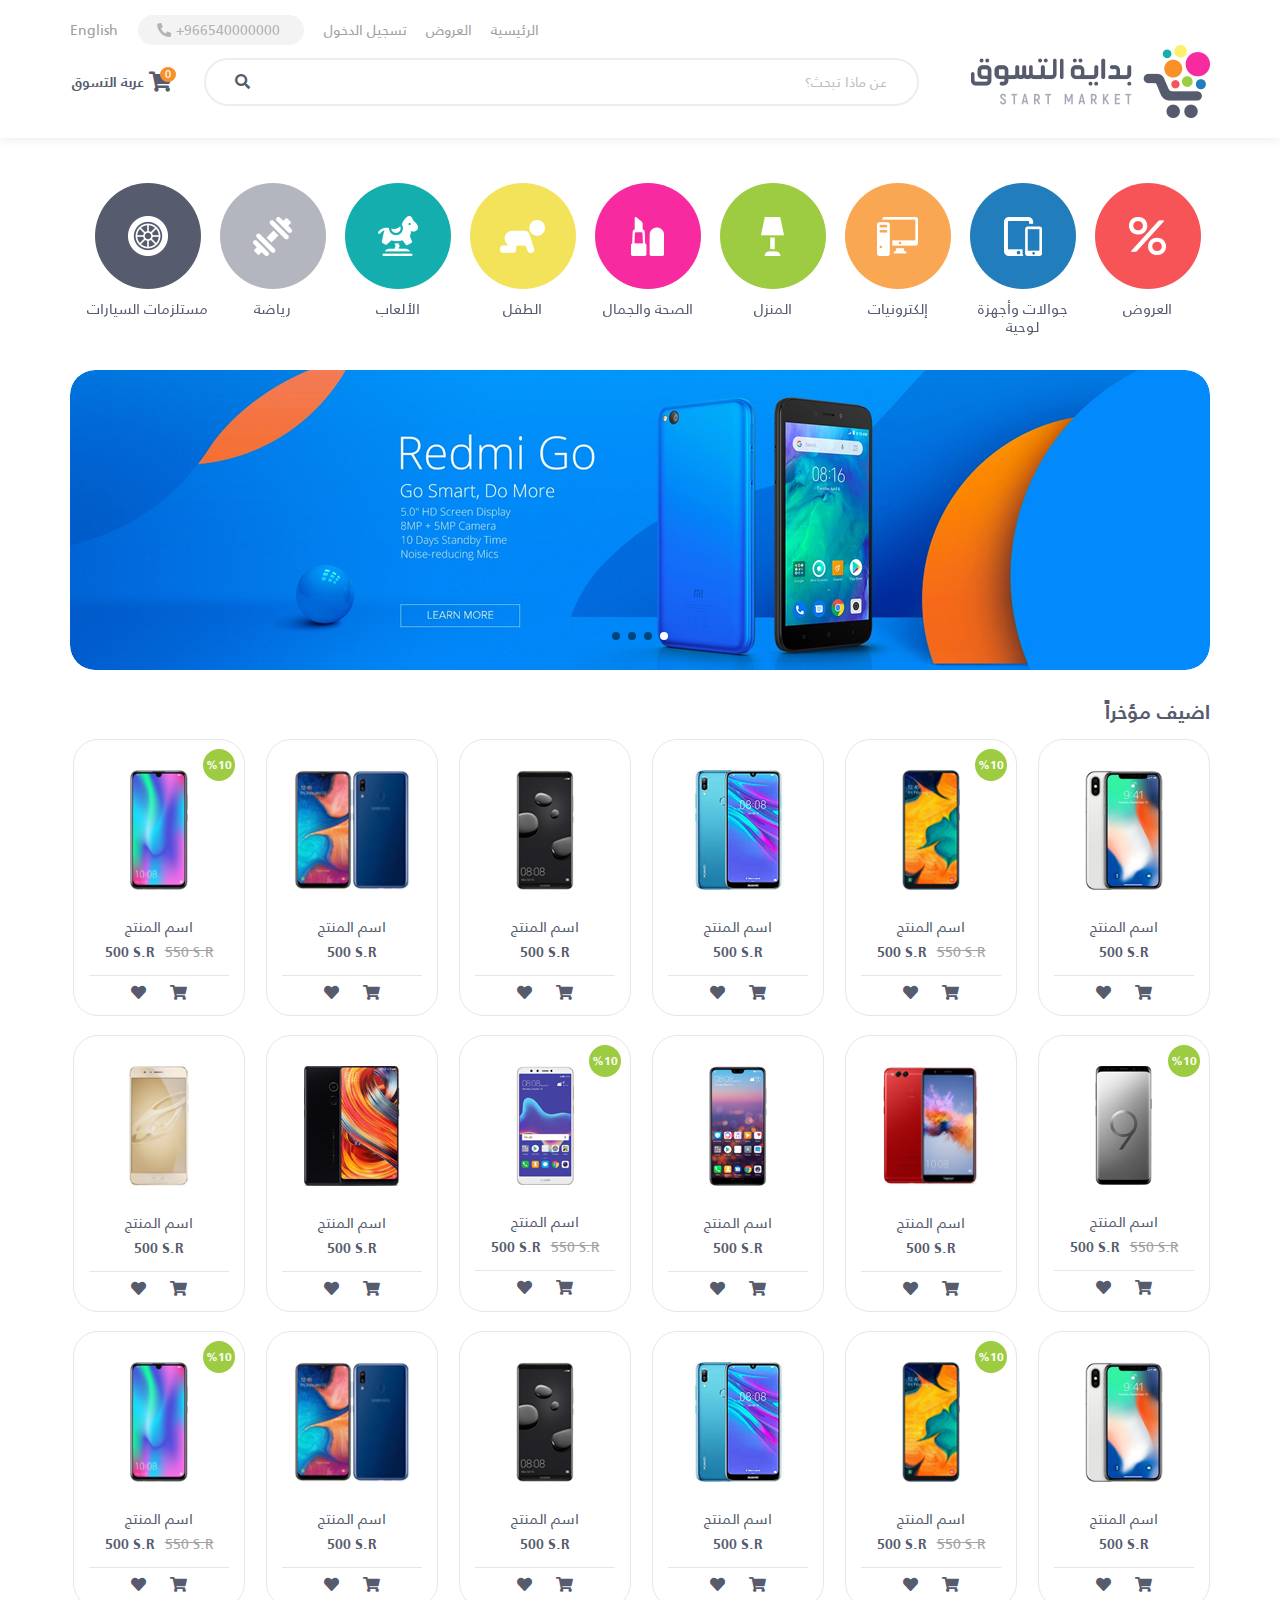
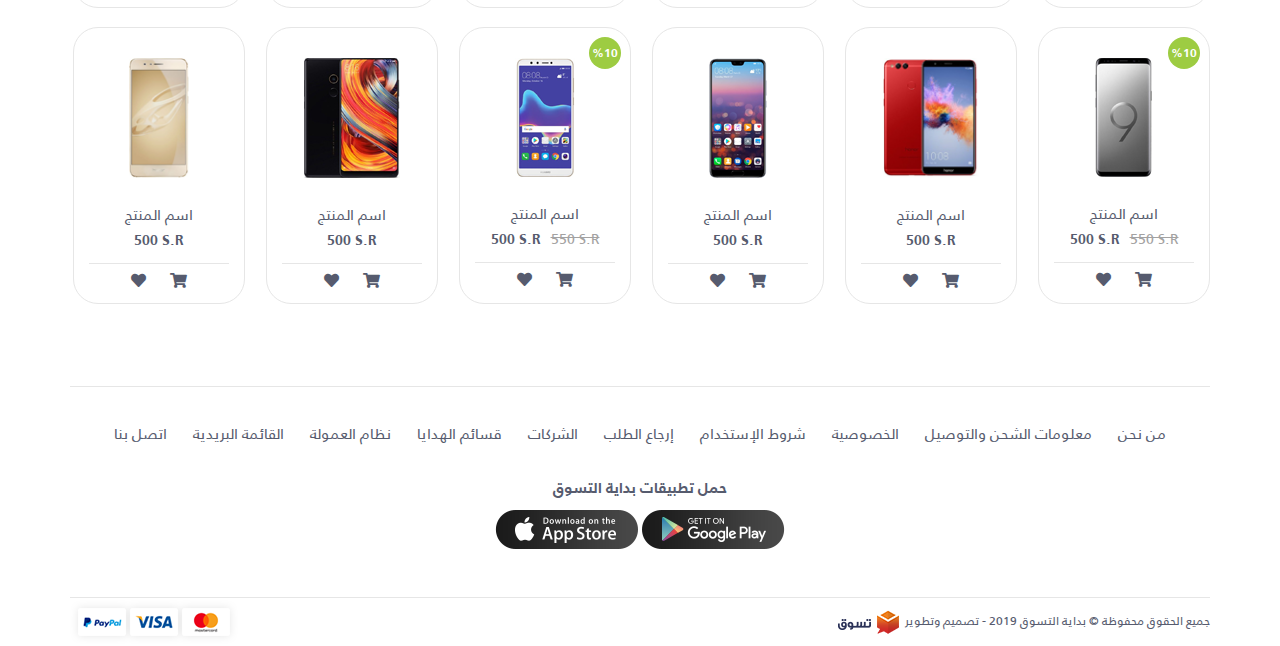
==== index.html @ 64395897 "first commit" ====
<!DOCTYPE html>
<html dir="rtl">

<head>
  <meta charset="UTF-8" />
  <meta name="viewport" content="width=device-width, initial-scale=1, shrink-to-fit=no" />
  <title>متجر بدابة التسوق</title>
  <link rel="stylesheet" href="css/bootstrap.min.css" />
  <link rel="stylesheet" href="css/bootstrap-rtl.min.css" />
  <link rel="stylesheet" href="css/hover-min.css" />
  <link rel="stylesheet" href="css/owl.carousel.min.css" />
  <link rel="stylesheet" href="css/owl.theme.default.min.css" />
  <link rel="stylesheet" href="css/swiper.min.css" />
  <link rel="stylesheet" href="fonts/fontawesome/css/all.min.css" />
  <link rel="stylesheet" href="css/main.css" />
</head>

<body>
  <!-- Start Header -->
  <div class="head">
    <div class="container">
      <div class="top-bar">
        <div class="menu">
          <a href="#" class="link">الرئيسية</a>
          <a href="#" class="link offers">العروض</a>
          <a href="#" class="link">تسجيل الدخول</a>
        </div>
        <a href="#" class="Phone">966540000000+<i class="fas fa-phone"></i></i></a>
        <a href="index-en.html" class="lang">English</a>
      </div>
      <div class="sec-bar">
        <div class="menu">
          <i class="fas fa-bars menu-btn"></i>
        </div>
        <div class="logo">
          <a href="index.html"><img src="images/logo.png" alt="logo"></a>
          <a href="#" class="cart">
            <i class="fas fa-shopping-cart"></i>
            <span class="count">0</span>
          </a>
        </div>
        <div class="search">
          <div class="search-container">
            <input type="text" class="search-input" placeholder="عن ماذا تبحث؟">
            <button class="search-btn">
              <i class="fas fa-search"></i>
            </button>
          </div>
        </div>
        <a href="#" class="cart">
          <i class="fas fa-shopping-cart"></i>
          <span class="txt">عربة التسوق</span>
          <span class="count">0</span>
        </a>
      </div>
    </div>
  </div>
  <!-- End Header -->

  <!-- Start XS-Nav -->
  <div class="xs-nav">
    <div class="main-nav main-xs-nav">
      <i class="fas fa-times closebtn"></i>
      <ul class="links list-unstyled">
        <li class="link-li"><a href="#" class="link">الرئيسية</a></li>
        <li class="link-li"><a href="#" class="link offers">العروض</a></li>
        <li class="link-li"><a href="#" class="link">تسجيل الدخول</a></li>
        <li class="link-li"><a href="index-en.html" class="link">English</a></li>
      </ul>
      <a href="#" class="Phone">966540000000+<i class="fas fa-phone"></i></i></a>
    </div>
  </div>
  </div>
  <!-- End XS-Nav -->

  <!-- Start Cat Slider -->
  <div class="catslider">
    <div class="container">
      <div id="catslider" class="swiper-container catswipers">
        <div class="swiper-wrapper">
          <div class="swiper-slide slider-item">
            <div class="catswipe">
              <a class="tab-item" href="#">
                <div class="tab-img offers">
                  <img src="images/item1.png" alt="!#">
                </div>
                <p class="tab-info">العروض</p>
              </a>
            </div>
          </div>
          <div class="swiper-slide slider-item">
            <div class="catswipe">
              <a class="tab-item" href="#">
                <div class="tab-img mobiles">
                  <img src="images/item2.png" alt="!#">
                </div>
                <p class="tab-info">جوالات وأجهزة
                  لوحية</p>
              </a>
            </div>
          </div>
          <div class="swiper-slide slider-item">
            <div class="catswipe">
              <a class="tab-item" href="#">
                <div class="tab-img electrons">
                  <img src="images/item3.png" alt="!#">
                </div>
                <p class="tab-info">إلكترونيات</p>
              </a>
            </div>
          </div>
          <div class="swiper-slide slider-item">
            <div class="catswipe">
              <a class="tab-item" href="#">
                <div class="tab-img home">
                  <img src="images/item4.png" alt="!#">
                </div>
                <p class="tab-info">المنزل</p>
              </a>
            </div>
          </div>
          <div class="swiper-slide slider-item">
            <div class="catswipe">
              <a class="tab-item" href="#">
                <div class="tab-img health">
                  <img src="images/item5.png" alt="!#">
                </div>
                <p class="tab-info">الصحة والجمال</p>
              </a>
            </div>
          </div>
          <div class="swiper-slide slider-item">
            <div class="catswipe">
              <a class="tab-item" href="#">
                <div class="tab-img baby">
                  <img src="images/item6.png" alt="!#">
                </div>
                <p class="tab-info">الطفل</p>
              </a>
            </div>
          </div>
          <div class="swiper-slide slider-item">
            <div class="catswipe">
              <a class="tab-item" href="#">
                <div class="tab-img games">
                  <img src="images/item7.png" alt="!#">
                </div>
                <p class="tab-info">الألعاب</p>
              </a>
            </div>
          </div>
          <div class="swiper-slide slider-item">
            <div class="catswipe">
              <a class="tab-item" href="#">
                <div class="tab-img sport">
                  <img src="images/item8.png" alt="!#">
                </div>
                <p class="tab-info">رياضة</p>
              </a>
            </div>
          </div>
          <div class="swiper-slide slider-item">
            <div class="catswipe">
              <a class="tab-item" href="#">
                <div class="tab-img cars">
                  <img src="images/item9.png" alt="!#">
                </div>
                <p class="tab-info">مستلزمات
                  السيارات</p>
              </a>
            </div>
          </div>
        </div>
      </div>
      <div class="catswipercon tab-content">
      </div>
    </div>
  </div>
  <!-- End Cat Slider -->


  <!-- Start Slider -->
  <div class="slider text-center">
    <div class="container">
      <div id="main-slider" class="owl-carousel owl-theme main-slider">
        <div class="item"><a href="#"><img src="images/slider.png" class="img-responsive"></a></div>
        <div class="item"><a href="#"><img src="images/slider.png" class="img-responsive"></a></div>
        <div class="item"><a href="#"><img src="images/slider.png" class="img-responsive"></a></div>
        <div class="item"><a href="#"><img src="images/slider.png" class="img-responsive"></a></div>
      </div>
    </div>
  </div>
  <!-- End Slider -->

  <!-- Start Products -->
  <div class="new">
    <div class="container">
      <h1 class="heading">اضيف مؤخراً</h1>
      <div class="products">
        <div class="product">
          <a href="#" class="info">
            <img src="images/pro1.png" alt="Product" class="img-responsive product-img">
            <p class="product-name">اسم المنتج</p>
            <span class="product-price">500 S.R</span>
          </a>
          <div class="icons">
            <a href="#" class="cart">
              <i class="fas fa-shopping-cart"></i>
              <div class="icon-info">
                <p>اضف إلي العربة</p>
              </div>
            </a>
            <a href="#" class="fav"><i class="fas fa-heart"></i>
              <div class="icon-info">
                <p>اضف إلي المفضلة</p>
              </div>
            </a>
          </div>
        </div>
        <div class="product">
          <a href="#" class="info">
            <img src="images/pro2.png" alt="Product" class="img-responsive product-img">
            <p class="product-name">اسم المنتج</p>
            <span class="product-price">500 S.R<span class="old-price">550 S.R</span></span>
          </a>
          <div class="icons">
            <a href="#" class="cart">
              <i class="fas fa-shopping-cart"></i>
              <div class="icon-info">
                <p>اضف إلي العربة</p>
              </div>
            </a>
            <a href="#" class="fav"><i class="fas fa-heart"></i>
              <div class="icon-info">
                <p>اضف إلي المفضلة</p>
              </div>
            </a>
          </div>
          <span class="sale">%10</span>
        </div>
        <div class="product">
          <a href="#" class="info">
            <img src="images/pro3.png" alt="Product" class="img-responsive product-img">
            <p class="product-name">اسم المنتج</p>
            <span class="product-price">500 S.R</span>
          </a>
          <div class="icons">
            <a href="#" class="cart">
              <i class="fas fa-shopping-cart"></i>
              <div class="icon-info">
                <p>اضف إلي العربة</p>
              </div>
            </a>
            <a href="#" class="fav"><i class="fas fa-heart"></i>
              <div class="icon-info">
                <p>اضف إلي المفضلة</p>
              </div>
            </a>
          </div>
        </div>
        <div class="product">
          <a href="#" class="info">
            <img src="images/pro4.png" alt="Product" class="img-responsive product-img">
            <p class="product-name">اسم المنتج</p>
            <span class="product-price">500 S.R</span>
          </a>
          <div class="icons">
            <a href="#" class="cart">
              <i class="fas fa-shopping-cart"></i>
              <div class="icon-info">
                <p>اضف إلي العربة</p>
              </div>
            </a>
            <a href="#" class="fav"><i class="fas fa-heart"></i>
              <div class="icon-info">
                <p>اضف إلي المفضلة</p>
              </div>
            </a>
          </div>
        </div>
        <div class="product">
          <a href="#" class="info">
            <img src="images/pro5.png" alt="Product" class="img-responsive product-img">
            <p class="product-name">اسم المنتج</p>
            <span class="product-price">500 S.R</span>
          </a>
          <div class="icons">
            <a href="#" class="cart">
              <i class="fas fa-shopping-cart"></i>
              <div class="icon-info">
                <p>اضف إلي العربة</p>
              </div>
            </a>
            <a href="#" class="fav"><i class="fas fa-heart"></i>
              <div class="icon-info">
                <p>اضف إلي المفضلة</p>
              </div>
            </a>
          </div>
        </div>
        <div class="product">
          <a href="#" class="info">
            <img src="images/pro6.png" alt="Product" class="img-responsive product-img">
            <p class="product-name">اسم المنتج</p>
            <span class="product-price">500 S.R<span class="old-price">550 S.R</span></span>
          </a>
          <div class="icons">
            <a href="#" class="cart">
              <i class="fas fa-shopping-cart"></i>
              <div class="icon-info">
                <p>اضف إلي العربة</p>
              </div>
            </a>
            <a href="#" class="fav"><i class="fas fa-heart"></i>
              <div class="icon-info">
                <p>اضف إلي المفضلة</p>
              </div>
            </a>
          </div>
          <span class="sale">%10</span>
        </div>
        <div class="product">
          <a href="#" class="info">
            <img src="images/pro7.png" alt="Product" class="img-responsive product-img">
            <p class="product-name">اسم المنتج</p>
            <span class="product-price">500 S.R<span class="old-price">550 S.R</span></span>
          </a>
          <div class="icons">
            <a href="#" class="cart">
              <i class="fas fa-shopping-cart"></i>
              <div class="icon-info">
                <p>اضف إلي العربة</p>
              </div>
            </a>
            <a href="#" class="fav"><i class="fas fa-heart"></i>
              <div class="icon-info">
                <p>اضف إلي المفضلة</p>
              </div>
            </a>
          </div>
          <span class="sale">%10</span>
        </div>
        <div class="product">
          <a href="#" class="info">
            <img src="images/pro8.png" alt="Product" class="img-responsive product-img">
            <p class="product-name">اسم المنتج</p>
            <span class="product-price">500 S.R</span>
          </a>
          <div class="icons">
            <a href="#" class="cart">
              <i class="fas fa-shopping-cart"></i>
              <div class="icon-info">
                <p>اضف إلي العربة</p>
              </div>
            </a>
            <a href="#" class="fav"><i class="fas fa-heart"></i>
              <div class="icon-info">
                <p>اضف إلي المفضلة</p>
              </div>
            </a>
          </div>
        </div>
        <div class="product">
          <a href="#" class="info">
            <img src="images/pro9.png" alt="Product" class="img-responsive product-img">
            <p class="product-name">اسم المنتج</p>
            <span class="product-price">500 S.R</span>
          </a>
          <div class="icons">
            <a href="#" class="cart">
              <i class="fas fa-shopping-cart"></i>
              <div class="icon-info">
                <p>اضف إلي العربة</p>
              </div>
            </a>
            <a href="#" class="fav"><i class="fas fa-heart"></i>
              <div class="icon-info">
                <p>اضف إلي المفضلة</p>
              </div>
            </a>
          </div>
        </div>
        <div class="product">
          <a href="#" class="info">
            <img src="images/pro10.png" alt="Product" class="img-responsive product-img">
            <p class="product-name">اسم المنتج</p>
            <span class="product-price">500 S.R<span class="old-price">550 S.R</span></span>
          </a>
          <div class="icons">
            <a href="#" class="cart">
              <i class="fas fa-shopping-cart"></i>
              <div class="icon-info">
                <p>اضف إلي العربة</p>
              </div>
            </a>
            <a href="#" class="fav"><i class="fas fa-heart"></i>
              <div class="icon-info">
                <p>اضف إلي المفضلة</p>
              </div>
            </a>
          </div>
          <span class="sale">%10</span>
        </div>
        <div class="product">
          <a href="#" class="info">
            <img src="images/pro11.png" alt="Product" class="img-responsive product-img">
            <p class="product-name">اسم المنتج</p>
            <span class="product-price">500 S.R</span>
          </a>
          <div class="icons">
            <a href="#" class="cart">
              <i class="fas fa-shopping-cart"></i>
              <div class="icon-info">
                <p>اضف إلي العربة</p>
              </div>
            </a>
            <a href="#" class="fav"><i class="fas fa-heart"></i>
              <div class="icon-info">
                <p>اضف إلي المفضلة</p>
              </div>
            </a>
          </div>
        </div>
        <div class="product">
          <a href="#" class="info">
            <img src="images/pro12.png" alt="Product" class="img-responsive product-img">
            <p class="product-name">اسم المنتج</p>
            <span class="product-price">500 S.R</span>
          </a>
          <div class="icons">
            <a href="#" class="cart">
              <i class="fas fa-shopping-cart"></i>
              <div class="icon-info">
                <p>اضف إلي العربة</p>
              </div>
            </a>
            <a href="#" class="fav"><i class="fas fa-heart"></i>
              <div class="icon-info">
                <p>اضف إلي المفضلة</p>
              </div>
            </a>
          </div>
        </div>
        <div class="product">
          <a href="#" class="info">
            <img src="images/pro1.png" alt="Product" class="img-responsive product-img">
            <p class="product-name">اسم المنتج</p>
            <span class="product-price">500 S.R</span>
          </a>
          <div class="icons">
            <a href="#" class="cart">
              <i class="fas fa-shopping-cart"></i>
              <div class="icon-info">
                <p>اضف إلي العربة</p>
              </div>
            </a>
            <a href="#" class="fav"><i class="fas fa-heart"></i>
              <div class="icon-info">
                <p>اضف إلي المفضلة</p>
              </div>
            </a>
          </div>
        </div>
        <div class="product">
          <a href="#" class="info">
            <img src="images/pro2.png" alt="Product" class="img-responsive product-img">
            <p class="product-name">اسم المنتج</p>
            <span class="product-price">500 S.R<span class="old-price">550 S.R</span></span>
          </a>
          <div class="icons">
            <a href="#" class="cart">
              <i class="fas fa-shopping-cart"></i>
              <div class="icon-info">
                <p>اضف إلي العربة</p>
              </div>
            </a>
            <a href="#" class="fav"><i class="fas fa-heart"></i>
              <div class="icon-info">
                <p>اضف إلي المفضلة</p>
              </div>
            </a>
          </div>
          <span class="sale">%10</span>
        </div>
        <div class="product">
          <a href="#" class="info">
            <img src="images/pro3.png" alt="Product" class="img-responsive product-img">
            <p class="product-name">اسم المنتج</p>
            <span class="product-price">500 S.R</span>
          </a>
          <div class="icons">
            <a href="#" class="cart">
              <i class="fas fa-shopping-cart"></i>
              <div class="icon-info">
                <p>اضف إلي العربة</p>
              </div>
            </a>
            <a href="#" class="fav"><i class="fas fa-heart"></i>
              <div class="icon-info">
                <p>اضف إلي المفضلة</p>
              </div>
            </a>
          </div>
        </div>
        <div class="product">
          <a href="#" class="info">
            <img src="images/pro4.png" alt="Product" class="img-responsive product-img">
            <p class="product-name">اسم المنتج</p>
            <span class="product-price">500 S.R</span>
          </a>
          <div class="icons">
            <a href="#" class="cart">
              <i class="fas fa-shopping-cart"></i>
              <div class="icon-info">
                <p>اضف إلي العربة</p>
              </div>
            </a>
            <a href="#" class="fav"><i class="fas fa-heart"></i>
              <div class="icon-info">
                <p>اضف إلي المفضلة</p>
              </div>
            </a>
          </div>
        </div>
        <div class="product">
          <a href="#" class="info">
            <img src="images/pro5.png" alt="Product" class="img-responsive product-img">
            <p class="product-name">اسم المنتج</p>
            <span class="product-price">500 S.R</span>
          </a>
          <div class="icons">
            <a href="#" class="cart">
              <i class="fas fa-shopping-cart"></i>
              <div class="icon-info">
                <p>اضف إلي العربة</p>
              </div>
            </a>
            <a href="#" class="fav"><i class="fas fa-heart"></i>
              <div class="icon-info">
                <p>اضف إلي المفضلة</p>
              </div>
            </a>
          </div>
        </div>
        <div class="product">
          <a href="#" class="info">
            <img src="images/pro6.png" alt="Product" class="img-responsive product-img">
            <p class="product-name">اسم المنتج</p>
            <span class="product-price">500 S.R<span class="old-price">550 S.R</span></span>
          </a>
          <div class="icons">
            <a href="#" class="cart">
              <i class="fas fa-shopping-cart"></i>
              <div class="icon-info">
                <p>اضف إلي العربة</p>
              </div>
            </a>
            <a href="#" class="fav"><i class="fas fa-heart"></i>
              <div class="icon-info">
                <p>اضف إلي المفضلة</p>
              </div>
            </a>
          </div>
          <span class="sale">%10</span>
        </div>
        <div class="product">
          <a href="#" class="info">
            <img src="images/pro7.png" alt="Product" class="img-responsive product-img">
            <p class="product-name">اسم المنتج</p>
            <span class="product-price">500 S.R<span class="old-price">550 S.R</span></span>
          </a>
          <div class="icons">
            <a href="#" class="cart">
              <i class="fas fa-shopping-cart"></i>
              <div class="icon-info">
                <p>اضف إلي العربة</p>
              </div>
            </a>
            <a href="#" class="fav"><i class="fas fa-heart"></i>
              <div class="icon-info">
                <p>اضف إلي المفضلة</p>
              </div>
            </a>
          </div>
          <span class="sale">%10</span>
        </div>
        <div class="product">
          <a href="#" class="info">
            <img src="images/pro8.png" alt="Product" class="img-responsive product-img">
            <p class="product-name">اسم المنتج</p>
            <span class="product-price">500 S.R</span>
          </a>
          <div class="icons">
            <a href="#" class="cart">
              <i class="fas fa-shopping-cart"></i>
              <div class="icon-info">
                <p>اضف إلي العربة</p>
              </div>
            </a>
            <a href="#" class="fav"><i class="fas fa-heart"></i>
              <div class="icon-info">
                <p>اضف إلي المفضلة</p>
              </div>
            </a>
          </div>
        </div>
        <div class="product">
          <a href="#" class="info">
            <img src="images/pro9.png" alt="Product" class="img-responsive product-img">
            <p class="product-name">اسم المنتج</p>
            <span class="product-price">500 S.R</span>
          </a>
          <div class="icons">
            <a href="#" class="cart">
              <i class="fas fa-shopping-cart"></i>
              <div class="icon-info">
                <p>اضف إلي العربة</p>
              </div>
            </a>
            <a href="#" class="fav"><i class="fas fa-heart"></i>
              <div class="icon-info">
                <p>اضف إلي المفضلة</p>
              </div>
            </a>
          </div>
        </div>
        <div class="product">
          <a href="#" class="info">
            <img src="images/pro10.png" alt="Product" class="img-responsive product-img">
            <p class="product-name">اسم المنتج</p>
            <span class="product-price">500 S.R<span class="old-price">550 S.R</span></span>
          </a>
          <div class="icons">
            <a href="#" class="cart">
              <i class="fas fa-shopping-cart"></i>
              <div class="icon-info">
                <p>اضف إلي العربة</p>
              </div>
            </a>
            <a href="#" class="fav"><i class="fas fa-heart"></i>
              <div class="icon-info">
                <p>اضف إلي المفضلة</p>
              </div>
            </a>
          </div>
          <span class="sale">%10</span>
        </div>
        <div class="product">
          <a href="#" class="info">
            <img src="images/pro11.png" alt="Product" class="img-responsive product-img">
            <p class="product-name">اسم المنتج</p>
            <span class="product-price">500 S.R</span>
          </a>
          <div class="icons">
            <a href="#" class="cart">
              <i class="fas fa-shopping-cart"></i>
              <div class="icon-info">
                <p>اضف إلي العربة</p>
              </div>
            </a>
            <a href="#" class="fav"><i class="fas fa-heart"></i>
              <div class="icon-info">
                <p>اضف إلي المفضلة</p>
              </div>
            </a>
          </div>
        </div>
        <div class="product">
          <a href="#" class="info">
            <img src="images/pro12.png" alt="Product" class="img-responsive product-img">
            <p class="product-name">اسم المنتج</p>
            <span class="product-price">500 S.R</span>
          </a>
          <div class="icons">
            <a href="#" class="cart">
              <i class="fas fa-shopping-cart"></i>
              <div class="icon-info">
                <p>اضف إلي العربة</p>
              </div>
            </a>
            <a href="#" class="fav"><i class="fas fa-heart"></i>
              <div class="icon-info">
                <p>اضف إلي المفضلة</p>
              </div>
            </a>
          </div>
        </div>
      </div>
    </div>
  </div>
  <!-- End Products -->

  <!-- Start Footer -->
  <div class="page-footer">
    <div class="container">
      <div class="foot">
        <div class="links">
          <h1 class="linksheading">روابط هامه</h1>
          <div class="foot-nav">
            <ul class="footer-nav list-unstyled">
              <li class="link-li"><a href="#" class="link">من نحن</a></li>
              <li class="link-li"><a href="#" class="link">معلومات الشحن والتوصيل</a></li>
              <li class="link-li"><a href="#" class="link">الخصوصية</a></li>
              <li class="link-li"><a href="#" class="link">شروط الإستخدام</a></li>
              <li class="link-li"><a href="#" class="link">إرجاع الطلب</a></li>
              <li class="link-li"><a href="#" class="link">الشركات</a></li>
              <li class="link-li"><a href="#" class="link">قسائم الهدايا</a></li>
              <li class="link-li"><a href="#" class="link">نظام العمولة</a></li>
              <li class="link-li"><a href="#" class="link">القائمة البريدية</a></li>
              <li class="link-li"><a href="#" class="link">اتصل بنا</a></li>
            </ul>
          </div>
        </div>
        <div class="apps">
          <h1 class="heading">حمل تطبيقات بداية التسوق</h1>
          <div class="download">
            <a href="#"><img src="images/android.png"></a>
            <a href="#"><img src="images/apple.png"></a>
          </div>
        </div>
      </div>
      <div class="copy">
        <div class="copyrights"><span>جميع الحقوق محفوظة © بداية التسوق 2019 - تصميم وتطوير<a href="#"><img
                src="images/tasawk.png"></a></span></div>
        <a href="#" class="payments"><img src="images/payments.png"></a>
      </div>
    </div>
  </div>
  <!-- End Footer -->

  <script src="js/jquery-3.3.1.min.js"></script>
  <script src="js/bootstrap.min.js"></script>
  <script src="js/owl.carousel.min.js"></script>
  <script src="js/swiper.min.js"></script>
  <script src="js/main.js"></script>
</body>

</html>
---- fonts/fontawesome/css/all.min.css ----
.fa,.fab,.fal,.far,.fas{-moz-osx-font-smoothing:grayscale;-webkit-font-smoothing:antialiased;display:inline-block;font-style:normal;font-variant:normal;text-rendering:auto;line-height:1}.fa-lg{font-size:1.33333em;line-height:.75em;vertical-align:-.0667em}.fa-xs{font-size:.75em}.fa-sm{font-size:.875em}.fa-1x{font-size:1em}.fa-2x{font-size:2em}.fa-3x{font-size:3em}.fa-4x{font-size:4em}.fa-5x{font-size:5em}.fa-6x{font-size:6em}.fa-7x{font-size:7em}.fa-8x{font-size:8em}.fa-9x{font-size:9em}.fa-10x{font-size:10em}.fa-fw{text-align:center;width:1.25em}.fa-ul{list-style-type:none;margin-left:2.5em;padding-left:0}.fa-ul>li{position:relative}.fa-li{left:-2em;position:absolute;text-align:center;width:2em;line-height:inherit}.fa-border{border:.08em solid #eee;border-radius:.1em;padding:.2em .25em .15em}.fa-pull-left{float:left}.fa-pull-right{float:right}.fa.fa-pull-left,.fab.fa-pull-left,.fal.fa-pull-left,.far.fa-pull-left,.fas.fa-pull-left{margin-right:.3em}.fa.fa-pull-right,.fab.fa-pull-right,.fal.fa-pull-right,.far.fa-pull-right,.fas.fa-pull-right{margin-left:.3em}.fa-spin{animation:fa-spin 2s infinite linear}.fa-pulse{animation:fa-spin 1s infinite steps(8)}@keyframes fa-spin{0%{transform:rotate(0deg)}to{transform:rotate(1turn)}}.fa-rotate-90{-ms-filter:"progid:DXImageTransform.Microsoft.BasicImage(rotation=1)";transform:rotate(90deg)}.fa-rotate-180{-ms-filter:"progid:DXImageTransform.Microsoft.BasicImage(rotation=2)";transform:rotate(180deg)}.fa-rotate-270{-ms-filter:"progid:DXImageTransform.Microsoft.BasicImage(rotation=3)";transform:rotate(270deg)}.fa-flip-horizontal{-ms-filter:"progid:DXImageTransform.Microsoft.BasicImage(rotation=0, mirror=1)";transform:scaleX(-1)}.fa-flip-vertical{transform:scaleY(-1)}.fa-flip-both,.fa-flip-horizontal.fa-flip-vertical,.fa-flip-vertical{-ms-filter:"progid:DXImageTransform.Microsoft.BasicImage(rotation=2, mirror=1)"}.fa-flip-both,.fa-flip-horizontal.fa-flip-vertical{transform:scale(-1)}:root .fa-flip-both,:root .fa-flip-horizontal,:root .fa-flip-vertical,:root .fa-rotate-90,:root .fa-rotate-180,:root .fa-rotate-270{filter:none}.fa-stack{display:inline-block;height:2em;line-height:2em;position:relative;vertical-align:middle;width:2.5em}.fa-stack-1x,.fa-stack-2x{left:0;position:absolute;text-align:center;width:100%}.fa-stack-1x{line-height:inherit}.fa-stack-2x{font-size:2em}.fa-inverse{color:#fff}.fa-500px:before{content:"\f26e"}.fa-accessible-icon:before{content:"\f368"}.fa-accusoft:before{content:"\f369"}.fa-acquisitions-incorporated:before{content:"\f6af"}.fa-ad:before{content:"\f641"}.fa-address-book:before{content:"\f2b9"}.fa-address-card:before{content:"\f2bb"}.fa-adjust:before{content:"\f042"}.fa-adn:before{content:"\f170"}.fa-adobe:before{content:"\f778"}.fa-adversal:before{content:"\f36a"}.fa-affiliatetheme:before{content:"\f36b"}.fa-air-freshener:before{content:"\f5d0"}.fa-algolia:before{content:"\f36c"}.fa-align-center:before{content:"\f037"}.fa-align-justify:before{content:"\f039"}.fa-align-left:before{content:"\f036"}.fa-align-right:before{content:"\f038"}.fa-alipay:before{content:"\f642"}.fa-allergies:before{content:"\f461"}.fa-amazon:before{content:"\f270"}.fa-amazon-pay:before{content:"\f42c"}.fa-ambulance:before{content:"\f0f9"}.fa-american-sign-language-interpreting:before{content:"\f2a3"}.fa-amilia:before{content:"\f36d"}.fa-anchor:before{content:"\f13d"}.fa-android:before{content:"\f17b"}.fa-angellist:before{content:"\f209"}.fa-angle-double-down:before{content:"\f103"}.fa-angle-double-left:before{content:"\f100"}.fa-angle-double-right:before{content:"\f101"}.fa-angle-double-up:before{content:"\f102"}.fa-angle-down:before{content:"\f107"}.fa-angle-left:before{content:"\f104"}.fa-angle-right:before{content:"\f105"}.fa-angle-up:before{content:"\f106"}.fa-angry:before{content:"\f556"}.fa-angrycreative:before{content:"\f36e"}.fa-angular:before{content:"\f420"}.fa-ankh:before{content:"\f644"}.fa-app-store:before{content:"\f36f"}.fa-app-store-ios:before{content:"\f370"}.fa-apper:before{content:"\f371"}.fa-apple:before{content:"\f179"}.fa-apple-alt:before{content:"\f5d1"}.fa-apple-pay:before{content:"\f415"}.fa-archive:before{content:"\f187"}.fa-archway:before{content:"\f557"}.fa-arrow-alt-circle-down:before{content:"\f358"}.fa-arrow-alt-circle-left:before{content:"\f359"}.fa-arrow-alt-circle-right:before{content:"\f35a"}.fa-arrow-alt-circle-up:before{content:"\f35b"}.fa-arrow-circle-down:before{content:"\f0ab"}.fa-arrow-circle-left:before{content:"\f0a8"}.fa-arrow-circle-right:before{content:"\f0a9"}.fa-arrow-circle-up:before{content:"\f0aa"}.fa-arrow-down:before{content:"\f063"}.fa-arrow-left:before{content:"\f060"}.fa-arrow-right:before{content:"\f061"}.fa-arrow-up:before{content:"\f062"}.fa-arrows-alt:before{content:"\f0b2"}.fa-arrows-alt-h:before{content:"\f337"}.fa-arrows-alt-v:before{content:"\f338"}.fa-artstation:before{content:"\f77a"}.fa-assistive-listening-systems:before{content:"\f2a2"}.fa-asterisk:before{content:"\f069"}.fa-asymmetrik:before{content:"\f372"}.fa-at:before{content:"\f1fa"}.fa-atlas:before{content:"\f558"}.fa-atlassian:before{content:"\f77b"}.fa-atom:before{content:"\f5d2"}.fa-audible:before{content:"\f373"}.fa-audio-description:before{content:"\f29e"}.fa-autoprefixer:before{content:"\f41c"}.fa-avianex:before{content:"\f374"}.fa-aviato:before{content:"\f421"}.fa-award:before{content:"\f559"}.fa-aws:before{content:"\f375"}.fa-baby:before{content:"\f77c"}.fa-baby-carriage:before{content:"\f77d"}.fa-backspace:before{content:"\f55a"}.fa-backward:before{content:"\f04a"}.fa-bacon:before{content:"\f7e5"}.fa-balance-scale:before{content:"\f24e"}.fa-ban:before{content:"\f05e"}.fa-band-aid:before{content:"\f462"}.fa-bandcamp:before{content:"\f2d5"}.fa-barcode:before{content:"\f02a"}.fa-bars:before{content:"\f0c9"}.fa-baseball-ball:before{content:"\f433"}.fa-basketball-ball:before{content:"\f434"}.fa-bath:before{content:"\f2cd"}.fa-battery-empty:before{content:"\f244"}.fa-battery-full:before{content:"\f240"}.fa-battery-half:before{content:"\f242"}.fa-battery-quarter:before{content:"\f243"}.fa-battery-three-quarters:before{content:"\f241"}.fa-bed:before{content:"\f236"}.fa-beer:before{content:"\f0fc"}.fa-behance:before{content:"\f1b4"}.fa-behance-square:before{content:"\f1b5"}.fa-bell:before{content:"\f0f3"}.fa-bell-slash:before{content:"\f1f6"}.fa-bezier-curve:before{content:"\f55b"}.fa-bible:before{content:"\f647"}.fa-bicycle:before{content:"\f206"}.fa-bimobject:before{content:"\f378"}.fa-binoculars:before{content:"\f1e5"}.fa-biohazard:before{content:"\f780"}.fa-birthday-cake:before{content:"\f1fd"}.fa-bitbucket:before{content:"\f171"}.fa-bitcoin:before{content:"\f379"}.fa-bity:before{content:"\f37a"}.fa-black-tie:before{content:"\f27e"}.fa-blackberry:before{content:"\f37b"}.fa-blender:before{content:"\f517"}.fa-blender-phone:before{content:"\f6b6"}.fa-blind:before{content:"\f29d"}.fa-blog:before{content:"\f781"}.fa-blogger:before{content:"\f37c"}.fa-blogger-b:before{content:"\f37d"}.fa-bluetooth:before{content:"\f293"}.fa-bluetooth-b:before{content:"\f294"}.fa-bold:before{content:"\f032"}.fa-bolt:before{content:"\f0e7"}.fa-bomb:before{content:"\f1e2"}.fa-bone:before{content:"\f5d7"}.fa-bong:before{content:"\f55c"}.fa-book:before{content:"\f02d"}.fa-book-dead:before{content:"\f6b7"}.fa-book-medical:before{content:"\f7e6"}.fa-book-open:before{content:"\f518"}.fa-book-reader:before{content:"\f5da"}.fa-bookmark:before{content:"\f02e"}.fa-bowling-ball:before{content:"\f436"}.fa-box:before{content:"\f466"}.fa-box-open:before{content:"\f49e"}.fa-boxes:before{content:"\f468"}.fa-braille:before{content:"\f2a1"}.fa-brain:before{content:"\f5dc"}.fa-bread-slice:before{content:"\f7ec"}.fa-briefcase:before{content:"\f0b1"}.fa-briefcase-medical:before{content:"\f469"}.fa-broadcast-tower:before{content:"\f519"}.fa-broom:before{content:"\f51a"}.fa-brush:before{content:"\f55d"}.fa-btc:before{content:"\f15a"}.fa-bug:before{content:"\f188"}.fa-building:before{content:"\f1ad"}.fa-bullhorn:before{content:"\f0a1"}.fa-bullseye:before{content:"\f140"}.fa-burn:before{content:"\f46a"}.fa-buromobelexperte:before{content:"\f37f"}.fa-bus:before{content:"\f207"}.fa-bus-alt:before{content:"\f55e"}.fa-business-time:before{content:"\f64a"}.fa-buysellads:before{content:"\f20d"}.fa-calculator:before{content:"\f1ec"}.fa-calendar:before{content:"\f133"}.fa-calendar-alt:before{content:"\f073"}.fa-calendar-check:before{content:"\f274"}.fa-calendar-day:before{content:"\f783"}.fa-calendar-minus:before{content:"\f272"}.fa-calendar-plus:before{content:"\f271"}.fa-calendar-times:before{content:"\f273"}.fa-calendar-week:before{content:"\f784"}.fa-camera:before{content:"\f030"}.fa-camera-retro:before{content:"\f083"}.fa-campground:before{content:"\f6bb"}.fa-canadian-maple-leaf:before{content:"\f785"}.fa-candy-cane:before{content:"\f786"}.fa-cannabis:before{content:"\f55f"}.fa-capsules:before{content:"\f46b"}.fa-car:before{content:"\f1b9"}.fa-car-alt:before{content:"\f5de"}.fa-car-battery:before{content:"\f5df"}.fa-car-crash:before{content:"\f5e1"}.fa-car-side:before{content:"\f5e4"}.fa-caret-down:before{content:"\f0d7"}.fa-caret-left:before{content:"\f0d9"}.fa-caret-right:before{content:"\f0da"}.fa-caret-square-down:before{content:"\f150"}.fa-caret-square-left:before{content:"\f191"}.fa-caret-square-right:before{content:"\f152"}.fa-caret-square-up:before{content:"\f151"}.fa-caret-up:before{content:"\f0d8"}.fa-carrot:before{content:"\f787"}.fa-cart-arrow-down:before{content:"\f218"}.fa-cart-plus:before{content:"\f217"}.fa-cash-register:before{content:"\f788"}.fa-cat:before{content:"\f6be"}.fa-cc-amazon-pay:before{content:"\f42d"}.fa-cc-amex:before{content:"\f1f3"}.fa-cc-apple-pay:before{content:"\f416"}.fa-cc-diners-club:before{content:"\f24c"}.fa-cc-discover:before{content:"\f1f2"}.fa-cc-jcb:before{content:"\f24b"}.fa-cc-mastercard:before{content:"\f1f1"}.fa-cc-paypal:before{content:"\f1f4"}.fa-cc-stripe:before{content:"\f1f5"}.fa-cc-visa:before{content:"\f1f0"}.fa-centercode:before{content:"\f380"}.fa-centos:before{content:"\f789"}.fa-certificate:before{content:"\f0a3"}.fa-chair:before{content:"\f6c0"}.fa-chalkboard:before{content:"\f51b"}.fa-chalkboard-teacher:before{content:"\f51c"}.fa-charging-station:before{content:"\f5e7"}.fa-chart-area:before{content:"\f1fe"}.fa-chart-bar:before{content:"\f080"}.fa-chart-line:before{content:"\f201"}.fa-chart-pie:before{content:"\f200"}.fa-check:before{content:"\f00c"}.fa-check-circle:before{content:"\f058"}.fa-check-double:before{content:"\f560"}.fa-check-square:before{content:"\f14a"}.fa-cheese:before{content:"\f7ef"}.fa-chess:before{content:"\f439"}.fa-chess-bishop:before{content:"\f43a"}.fa-chess-board:before{content:"\f43c"}.fa-chess-king:before{content:"\f43f"}.fa-chess-knight:before{content:"\f441"}.fa-chess-pawn:before{content:"\f443"}.fa-chess-queen:before{content:"\f445"}.fa-chess-rook:before{content:"\f447"}.fa-chevron-circle-down:before{content:"\f13a"}.fa-chevron-circle-left:before{content:"\f137"}.fa-chevron-circle-right:before{content:"\f138"}.fa-chevron-circle-up:before{content:"\f139"}.fa-chevron-down:before{content:"\f078"}.fa-chevron-left:before{content:"\f053"}.fa-chevron-right:before{content:"\f054"}.fa-chevron-up:before{content:"\f077"}.fa-child:before{content:"\f1ae"}.fa-chrome:before{content:"\f268"}.fa-church:before{content:"\f51d"}.fa-circle:before{content:"\f111"}.fa-circle-notch:before{content:"\f1ce"}.fa-city:before{content:"\f64f"}.fa-clinic-medical:before{content:"\f7f2"}.fa-clipboard:before{content:"\f328"}.fa-clipboard-check:before{content:"\f46c"}.fa-clipboard-list:before{content:"\f46d"}.fa-clock:before{content:"\f017"}.fa-clone:before{content:"\f24d"}.fa-closed-captioning:before{content:"\f20a"}.fa-cloud:before{content:"\f0c2"}.fa-cloud-download-alt:before{content:"\f381"}.fa-cloud-meatball:before{content:"\f73b"}.fa-cloud-moon:before{content:"\f6c3"}.fa-cloud-moon-rain:before{content:"\f73c"}.fa-cloud-rain:before{content:"\f73d"}.fa-cloud-showers-heavy:before{content:"\f740"}.fa-cloud-sun:before{content:"\f6c4"}.fa-cloud-sun-rain:before{content:"\f743"}.fa-cloud-upload-alt:before{content:"\f382"}.fa-cloudscale:before{content:"\f383"}.fa-cloudsmith:before{content:"\f384"}.fa-cloudversify:before{content:"\f385"}.fa-cocktail:before{content:"\f561"}.fa-code:before{content:"\f121"}.fa-code-branch:before{content:"\f126"}.fa-codepen:before{content:"\f1cb"}.fa-codiepie:before{content:"\f284"}.fa-coffee:before{content:"\f0f4"}.fa-cog:before{content:"\f013"}.fa-cogs:before{content:"\f085"}.fa-coins:before{content:"\f51e"}.fa-columns:before{content:"\f0db"}.fa-comment:before{content:"\f075"}.fa-comment-alt:before{content:"\f27a"}.fa-comment-dollar:before{content:"\f651"}.fa-comment-dots:before{content:"\f4ad"}.fa-comment-medical:before{content:"\f7f5"}.fa-comment-slash:before{content:"\f4b3"}.fa-comments:before{content:"\f086"}.fa-comments-dollar:before{content:"\f653"}.fa-compact-disc:before{content:"\f51f"}.fa-compass:before{content:"\f14e"}.fa-compress:before{content:"\f066"}.fa-compress-arrows-alt:before{content:"\f78c"}.fa-concierge-bell:before{content:"\f562"}.fa-confluence:before{content:"\f78d"}.fa-connectdevelop:before{content:"\f20e"}.fa-contao:before{content:"\f26d"}.fa-cookie:before{content:"\f563"}.fa-cookie-bite:before{content:"\f564"}.fa-copy:before{content:"\f0c5"}.fa-copyright:before{content:"\f1f9"}.fa-couch:before{content:"\f4b8"}.fa-cpanel:before{content:"\f388"}.fa-creative-commons:before{content:"\f25e"}.fa-creative-commons-by:before{content:"\f4e7"}.fa-creative-commons-nc:before{content:"\f4e8"}.fa-creative-commons-nc-eu:before{content:"\f4e9"}.fa-creative-commons-nc-jp:before{content:"\f4ea"}.fa-creative-commons-nd:before{content:"\f4eb"}.fa-creative-commons-pd:before{content:"\f4ec"}.fa-creative-commons-pd-alt:before{content:"\f4ed"}.fa-creative-commons-remix:before{content:"\f4ee"}.fa-creative-commons-sa:before{content:"\f4ef"}.fa-creative-commons-sampling:before{content:"\f4f0"}.fa-creative-commons-sampling-plus:before{content:"\f4f1"}.fa-creative-commons-share:before{content:"\f4f2"}.fa-creative-commons-zero:before{content:"\f4f3"}.fa-credit-card:before{content:"\f09d"}.fa-critical-role:before{content:"\f6c9"}.fa-crop:before{content:"\f125"}.fa-crop-alt:before{content:"\f565"}.fa-cross:before{content:"\f654"}.fa-crosshairs:before{content:"\f05b"}.fa-crow:before{content:"\f520"}.fa-crown:before{content:"\f521"}.fa-crutch:before{content:"\f7f7"}.fa-css3:before{content:"\f13c"}.fa-css3-alt:before{content:"\f38b"}.fa-cube:before{content:"\f1b2"}.fa-cubes:before{content:"\f1b3"}.fa-cut:before{content:"\f0c4"}.fa-cuttlefish:before{content:"\f38c"}.fa-d-and-d:before{content:"\f38d"}.fa-d-and-d-beyond:before{content:"\f6ca"}.fa-dashcube:before{content:"\f210"}.fa-database:before{content:"\f1c0"}.fa-deaf:before{content:"\f2a4"}.fa-delicious:before{content:"\f1a5"}.fa-democrat:before{content:"\f747"}.fa-deploydog:before{content:"\f38e"}.fa-deskpro:before{content:"\f38f"}.fa-desktop:before{content:"\f108"}.fa-dev:before{content:"\f6cc"}.fa-deviantart:before{content:"\f1bd"}.fa-dharmachakra:before{content:"\f655"}.fa-dhl:before{content:"\f790"}.fa-diagnoses:before{content:"\f470"}.fa-diaspora:before{content:"\f791"}.fa-dice:before{content:"\f522"}.fa-dice-d20:before{content:"\f6cf"}.fa-dice-d6:before{content:"\f6d1"}.fa-dice-five:before{content:"\f523"}.fa-dice-four:before{content:"\f524"}.fa-dice-one:before{content:"\f525"}.fa-dice-six:before{content:"\f526"}.fa-dice-three:before{content:"\f527"}.fa-dice-two:before{content:"\f528"}.fa-digg:before{content:"\f1a6"}.fa-digital-ocean:before{content:"\f391"}.fa-digital-tachograph:before{content:"\f566"}.fa-directions:before{content:"\f5eb"}.fa-discord:before{content:"\f392"}.fa-discourse:before{content:"\f393"}.fa-divide:before{content:"\f529"}.fa-dizzy:before{content:"\f567"}.fa-dna:before{content:"\f471"}.fa-dochub:before{content:"\f394"}.fa-docker:before{content:"\f395"}.fa-dog:before{content:"\f6d3"}.fa-dollar-sign:before{content:"\f155"}.fa-dolly:before{content:"\f472"}.fa-dolly-flatbed:before{content:"\f474"}.fa-donate:before{content:"\f4b9"}.fa-door-closed:before{content:"\f52a"}.fa-door-open:before{content:"\f52b"}.fa-dot-circle:before{content:"\f192"}.fa-dove:before{content:"\f4ba"}.fa-download:before{content:"\f019"}.fa-draft2digital:before{content:"\f396"}.fa-drafting-compass:before{content:"\f568"}.fa-dragon:before{content:"\f6d5"}.fa-draw-polygon:before{content:"\f5ee"}.fa-dribbble:before{content:"\f17d"}.fa-dribbble-square:before{content:"\f397"}.fa-dropbox:before{content:"\f16b"}.fa-drum:before{content:"\f569"}.fa-drum-steelpan:before{content:"\f56a"}.fa-drumstick-bite:before{content:"\f6d7"}.fa-drupal:before{content:"\f1a9"}.fa-dumbbell:before{content:"\f44b"}.fa-dumpster:before{content:"\f793"}.fa-dumpster-fire:before{content:"\f794"}.fa-dungeon:before{content:"\f6d9"}.fa-dyalog:before{content:"\f399"}.fa-earlybirds:before{content:"\f39a"}.fa-ebay:before{content:"\f4f4"}.fa-edge:before{content:"\f282"}.fa-edit:before{content:"\f044"}.fa-egg:before{content:"\f7fb"}.fa-eject:before{content:"\f052"}.fa-elementor:before{content:"\f430"}.fa-ellipsis-h:before{content:"\f141"}.fa-ellipsis-v:before{content:"\f142"}.fa-ello:before{content:"\f5f1"}.fa-ember:before{content:"\f423"}.fa-empire:before{content:"\f1d1"}.fa-envelope:before{content:"\f0e0"}.fa-envelope-open:before{content:"\f2b6"}.fa-envelope-open-text:before{content:"\f658"}.fa-envelope-square:before{content:"\f199"}.fa-envira:before{content:"\f299"}.fa-equals:before{content:"\f52c"}.fa-eraser:before{content:"\f12d"}.fa-erlang:before{content:"\f39d"}.fa-ethereum:before{content:"\f42e"}.fa-ethernet:before{content:"\f796"}.fa-etsy:before{content:"\f2d7"}.fa-euro-sign:before{content:"\f153"}.fa-exchange-alt:before{content:"\f362"}.fa-exclamation:before{content:"\f12a"}.fa-exclamation-circle:before{content:"\f06a"}.fa-exclamation-triangle:before{content:"\f071"}.fa-expand:before{content:"\f065"}.fa-expand-arrows-alt:before{content:"\f31e"}.fa-expeditedssl:before{content:"\f23e"}.fa-external-link-alt:before{content:"\f35d"}.fa-external-link-square-alt:before{content:"\f360"}.fa-eye:before{content:"\f06e"}.fa-eye-dropper:before{content:"\f1fb"}.fa-eye-slash:before{content:"\f070"}.fa-facebook:before{content:"\f09a"}.fa-facebook-f:before{content:"\f39e"}.fa-facebook-messenger:before{content:"\f39f"}.fa-facebook-square:before{content:"\f082"}.fa-fantasy-flight-games:before{content:"\f6dc"}.fa-fast-backward:before{content:"\f049"}.fa-fast-forward:before{content:"\f050"}.fa-fax:before{content:"\f1ac"}.fa-feather:before{content:"\f52d"}.fa-feather-alt:before{content:"\f56b"}.fa-fedex:before{content:"\f797"}.fa-fedora:before{content:"\f798"}.fa-female:before{content:"\f182"}.fa-fighter-jet:before{content:"\f0fb"}.fa-figma:before{content:"\f799"}.fa-file:before{content:"\f15b"}.fa-file-alt:before{content:"\f15c"}.fa-file-archive:before{content:"\f1c6"}.fa-file-audio:before{content:"\f1c7"}.fa-file-code:before{content:"\f1c9"}.fa-file-contract:before{content:"\f56c"}.fa-file-csv:before{content:"\f6dd"}.fa-file-download:before{content:"\f56d"}.fa-file-excel:before{content:"\f1c3"}.fa-file-export:before{content:"\f56e"}.fa-file-image:before{content:"\f1c5"}.fa-file-import:before{content:"\f56f"}.fa-file-invoice:before{content:"\f570"}.fa-file-invoice-dollar:before{content:"\f571"}.fa-file-medical:before{content:"\f477"}.fa-file-medical-alt:before{content:"\f478"}.fa-file-pdf:before{content:"\f1c1"}.fa-file-powerpoint:before{content:"\f1c4"}.fa-file-prescription:before{content:"\f572"}.fa-file-signature:before{content:"\f573"}.fa-file-upload:before{content:"\f574"}.fa-file-video:before{content:"\f1c8"}.fa-file-word:before{content:"\f1c2"}.fa-fill:before{content:"\f575"}.fa-fill-drip:before{content:"\f576"}.fa-film:before{content:"\f008"}.fa-filter:before{content:"\f0b0"}.fa-fingerprint:before{content:"\f577"}.fa-fire:before{content:"\f06d"}.fa-fire-alt:before{content:"\f7e4"}.fa-fire-extinguisher:before{content:"\f134"}.fa-firefox:before{content:"\f269"}.fa-first-aid:before{content:"\f479"}.fa-first-order:before{content:"\f2b0"}.fa-first-order-alt:before{content:"\f50a"}.fa-firstdraft:before{content:"\f3a1"}.fa-fish:before{content:"\f578"}.fa-fist-raised:before{content:"\f6de"}.fa-flag:before{content:"\f024"}.fa-flag-checkered:before{content:"\f11e"}.fa-flag-usa:before{content:"\f74d"}.fa-flask:before{content:"\f0c3"}.fa-flickr:before{content:"\f16e"}.fa-flipboard:before{content:"\f44d"}.fa-flushed:before{content:"\f579"}.fa-fly:before{content:"\f417"}.fa-folder:before{content:"\f07b"}.fa-folder-minus:before{content:"\f65d"}.fa-folder-open:before{content:"\f07c"}.fa-folder-plus:before{content:"\f65e"}.fa-font:before{content:"\f031"}.fa-font-awesome:before{content:"\f2b4"}.fa-font-awesome-alt:before{content:"\f35c"}.fa-font-awesome-flag:before{content:"\f425"}.fa-font-awesome-logo-full:before{content:"\f4e6"}.fa-fonticons:before{content:"\f280"}.fa-fonticons-fi:before{content:"\f3a2"}.fa-football-ball:before{content:"\f44e"}.fa-fort-awesome:before{content:"\f286"}.fa-fort-awesome-alt:before{content:"\f3a3"}.fa-forumbee:before{content:"\f211"}.fa-forward:before{content:"\f04e"}.fa-foursquare:before{content:"\f180"}.fa-free-code-camp:before{content:"\f2c5"}.fa-freebsd:before{content:"\f3a4"}.fa-frog:before{content:"\f52e"}.fa-frown:before{content:"\f119"}.fa-frown-open:before{content:"\f57a"}.fa-fulcrum:before{content:"\f50b"}.fa-funnel-dollar:before{content:"\f662"}.fa-futbol:before{content:"\f1e3"}.fa-galactic-republic:before{content:"\f50c"}.fa-galactic-senate:before{content:"\f50d"}.fa-gamepad:before{content:"\f11b"}.fa-gas-pump:before{content:"\f52f"}.fa-gavel:before{content:"\f0e3"}.fa-gem:before{content:"\f3a5"}.fa-genderless:before{content:"\f22d"}.fa-get-pocket:before{content:"\f265"}.fa-gg:before{content:"\f260"}.fa-gg-circle:before{content:"\f261"}.fa-ghost:before{content:"\f6e2"}.fa-gift:before{content:"\f06b"}.fa-gifts:before{content:"\f79c"}.fa-git:before{content:"\f1d3"}.fa-git-square:before{content:"\f1d2"}.fa-github:before{content:"\f09b"}.fa-github-alt:before{content:"\f113"}.fa-github-square:before{content:"\f092"}.fa-gitkraken:before{content:"\f3a6"}.fa-gitlab:before{content:"\f296"}.fa-gitter:before{content:"\f426"}.fa-glass-cheers:before{content:"\f79f"}.fa-glass-martini:before{content:"\f000"}.fa-glass-martini-alt:before{content:"\f57b"}.fa-glass-whiskey:before{content:"\f7a0"}.fa-glasses:before{content:"\f530"}.fa-glide:before{content:"\f2a5"}.fa-glide-g:before{content:"\f2a6"}.fa-globe:before{content:"\f0ac"}.fa-globe-africa:before{content:"\f57c"}.fa-globe-americas:before{content:"\f57d"}.fa-globe-asia:before{content:"\f57e"}.fa-globe-europe:before{content:"\f7a2"}.fa-gofore:before{content:"\f3a7"}.fa-golf-ball:before{content:"\f450"}.fa-goodreads:before{content:"\f3a8"}.fa-goodreads-g:before{content:"\f3a9"}.fa-google:before{content:"\f1a0"}.fa-google-drive:before{content:"\f3aa"}.fa-google-play:before{content:"\f3ab"}.fa-google-plus:before{content:"\f2b3"}.fa-google-plus-g:before{content:"\f0d5"}.fa-google-plus-square:before{content:"\f0d4"}.fa-google-wallet:before{content:"\f1ee"}.fa-gopuram:before{content:"\f664"}.fa-graduation-cap:before{content:"\f19d"}.fa-gratipay:before{content:"\f184"}.fa-grav:before{content:"\f2d6"}.fa-greater-than:before{content:"\f531"}.fa-greater-than-equal:before{content:"\f532"}.fa-grimace:before{content:"\f57f"}.fa-grin:before{content:"\f580"}.fa-grin-alt:before{content:"\f581"}.fa-grin-beam:before{content:"\f582"}.fa-grin-beam-sweat:before{content:"\f583"}.fa-grin-hearts:before{content:"\f584"}.fa-grin-squint:before{content:"\f585"}.fa-grin-squint-tears:before{content:"\f586"}.fa-grin-stars:before{content:"\f587"}.fa-grin-tears:before{content:"\f588"}.fa-grin-tongue:before{content:"\f589"}.fa-grin-tongue-squint:before{content:"\f58a"}.fa-grin-tongue-wink:before{content:"\f58b"}.fa-grin-wink:before{content:"\f58c"}.fa-grip-horizontal:before{content:"\f58d"}.fa-grip-lines:before{content:"\f7a4"}.fa-grip-lines-vertical:before{content:"\f7a5"}.fa-grip-vertical:before{content:"\f58e"}.fa-gripfire:before{content:"\f3ac"}.fa-grunt:before{content:"\f3ad"}.fa-guitar:before{content:"\f7a6"}.fa-gulp:before{content:"\f3ae"}.fa-h-square:before{content:"\f0fd"}.fa-hacker-news:before{content:"\f1d4"}.fa-hacker-news-square:before{content:"\f3af"}.fa-hackerrank:before{content:"\f5f7"}.fa-hamburger:before{content:"\f805"}.fa-hammer:before{content:"\f6e3"}.fa-hamsa:before{content:"\f665"}.fa-hand-holding:before{content:"\f4bd"}.fa-hand-holding-heart:before{content:"\f4be"}.fa-hand-holding-usd:before{content:"\f4c0"}.fa-hand-lizard:before{content:"\f258"}.fa-hand-middle-finger:before{content:"\f806"}.fa-hand-paper:before{content:"\f256"}.fa-hand-peace:before{content:"\f25b"}.fa-hand-point-down:before{content:"\f0a7"}.fa-hand-point-left:before{content:"\f0a5"}.fa-hand-point-right:before{content:"\f0a4"}.fa-hand-point-up:before{content:"\f0a6"}.fa-hand-pointer:before{content:"\f25a"}.fa-hand-rock:before{content:"\f255"}.fa-hand-scissors:before{content:"\f257"}.fa-hand-spock:before{content:"\f259"}.fa-hands:before{content:"\f4c2"}.fa-hands-helping:before{content:"\f4c4"}.fa-handshake:before{content:"\f2b5"}.fa-hanukiah:before{content:"\f6e6"}.fa-hard-hat:before{content:"\f807"}.fa-hashtag:before{content:"\f292"}.fa-hat-wizard:before{content:"\f6e8"}.fa-haykal:before{content:"\f666"}.fa-hdd:before{content:"\f0a0"}.fa-heading:before{content:"\f1dc"}.fa-headphones:before{content:"\f025"}.fa-headphones-alt:before{content:"\f58f"}.fa-headset:before{content:"\f590"}.fa-heart:before{content:"\f004"}.fa-heart-broken:before{content:"\f7a9"}.fa-heartbeat:before{content:"\f21e"}.fa-helicopter:before{content:"\f533"}.fa-highlighter:before{content:"\f591"}.fa-hiking:before{content:"\f6ec"}.fa-hippo:before{content:"\f6ed"}.fa-hips:before{content:"\f452"}.fa-hire-a-helper:before{content:"\f3b0"}.fa-history:before{content:"\f1da"}.fa-hockey-puck:before{content:"\f453"}.fa-holly-berry:before{content:"\f7aa"}.fa-home:before{content:"\f015"}.fa-hooli:before{content:"\f427"}.fa-hornbill:before{content:"\f592"}.fa-horse:before{content:"\f6f0"}.fa-horse-head:before{content:"\f7ab"}.fa-hospital:before{content:"\f0f8"}.fa-hospital-alt:before{content:"\f47d"}.fa-hospital-symbol:before{content:"\f47e"}.fa-hot-tub:before{content:"\f593"}.fa-hotdog:before{content:"\f80f"}.fa-hotel:before{content:"\f594"}.fa-hotjar:before{content:"\f3b1"}.fa-hourglass:before{content:"\f254"}.fa-hourglass-end:before{content:"\f253"}.fa-hourglass-half:before{content:"\f252"}.fa-hourglass-start:before{content:"\f251"}.fa-house-damage:before{content:"\f6f1"}.fa-houzz:before{content:"\f27c"}.fa-hryvnia:before{content:"\f6f2"}.fa-html5:before{content:"\f13b"}.fa-hubspot:before{content:"\f3b2"}.fa-i-cursor:before{content:"\f246"}.fa-ice-cream:before{content:"\f810"}.fa-icicles:before{content:"\f7ad"}.fa-id-badge:before{content:"\f2c1"}.fa-id-card:before{content:"\f2c2"}.fa-id-card-alt:before{content:"\f47f"}.fa-igloo:before{content:"\f7ae"}.fa-image:before{content:"\f03e"}.fa-images:before{content:"\f302"}.fa-imdb:before{content:"\f2d8"}.fa-inbox:before{content:"\f01c"}.fa-indent:before{content:"\f03c"}.fa-industry:before{content:"\f275"}.fa-infinity:before{content:"\f534"}.fa-info:before{content:"\f129"}.fa-info-circle:before{content:"\f05a"}.fa-instagram:before{content:"\f16d"}.fa-intercom:before{content:"\f7af"}.fa-internet-explorer:before{content:"\f26b"}.fa-invision:before{content:"\f7b0"}.fa-ioxhost:before{content:"\f208"}.fa-italic:before{content:"\f033"}.fa-itunes:before{content:"\f3b4"}.fa-itunes-note:before{content:"\f3b5"}.fa-java:before{content:"\f4e4"}.fa-jedi:before{content:"\f669"}.fa-jedi-order:before{content:"\f50e"}.fa-jenkins:before{content:"\f3b6"}.fa-jira:before{content:"\f7b1"}.fa-joget:before{content:"\f3b7"}.fa-joint:before{content:"\f595"}.fa-joomla:before{content:"\f1aa"}.fa-journal-whills:before{content:"\f66a"}.fa-js:before{content:"\f3b8"}.fa-js-square:before{content:"\f3b9"}.fa-jsfiddle:before{content:"\f1cc"}.fa-kaaba:before{content:"\f66b"}.fa-kaggle:before{content:"\f5fa"}.fa-key:before{content:"\f084"}.fa-keybase:before{content:"\f4f5"}.fa-keyboard:before{content:"\f11c"}.fa-keycdn:before{content:"\f3ba"}.fa-khanda:before{content:"\f66d"}.fa-kickstarter:before{content:"\f3bb"}.fa-kickstarter-k:before{content:"\f3bc"}.fa-kiss:before{content:"\f596"}.fa-kiss-beam:before{content:"\f597"}.fa-kiss-wink-heart:before{content:"\f598"}.fa-kiwi-bird:before{content:"\f535"}.fa-korvue:before{content:"\f42f"}.fa-landmark:before{content:"\f66f"}.fa-language:before{content:"\f1ab"}.fa-laptop:before{content:"\f109"}.fa-laptop-code:before{content:"\f5fc"}.fa-laptop-medical:before{content:"\f812"}.fa-laravel:before{content:"\f3bd"}.fa-lastfm:before{content:"\f202"}.fa-lastfm-square:before{content:"\f203"}.fa-laugh:before{content:"\f599"}.fa-laugh-beam:before{content:"\f59a"}.fa-laugh-squint:before{content:"\f59b"}.fa-laugh-wink:before{content:"\f59c"}.fa-layer-group:before{content:"\f5fd"}.fa-leaf:before{content:"\f06c"}.fa-leanpub:before{content:"\f212"}.fa-lemon:before{content:"\f094"}.fa-less:before{content:"\f41d"}.fa-less-than:before{content:"\f536"}.fa-less-than-equal:before{content:"\f537"}.fa-level-down-alt:before{content:"\f3be"}.fa-level-up-alt:before{content:"\f3bf"}.fa-life-ring:before{content:"\f1cd"}.fa-lightbulb:before{content:"\f0eb"}.fa-line:before{content:"\f3c0"}.fa-link:before{content:"\f0c1"}.fa-linkedin:before{content:"\f08c"}.fa-linkedin-in:before{content:"\f0e1"}.fa-linode:before{content:"\f2b8"}.fa-linux:before{content:"\f17c"}.fa-lira-sign:before{content:"\f195"}.fa-list:before{content:"\f03a"}.fa-list-alt:before{content:"\f022"}.fa-list-ol:before{content:"\f0cb"}.fa-list-ul:before{content:"\f0ca"}.fa-location-arrow:before{content:"\f124"}.fa-lock:before{content:"\f023"}.fa-lock-open:before{content:"\f3c1"}.fa-long-arrow-alt-down:before{content:"\f309"}.fa-long-arrow-alt-left:before{content:"\f30a"}.fa-long-arrow-alt-right:before{content:"\f30b"}.fa-long-arrow-alt-up:before{content:"\f30c"}.fa-low-vision:before{content:"\f2a8"}.fa-luggage-cart:before{content:"\f59d"}.fa-lyft:before{content:"\f3c3"}.fa-magento:before{content:"\f3c4"}.fa-magic:before{content:"\f0d0"}.fa-magnet:before{content:"\f076"}.fa-mail-bulk:before{content:"\f674"}.fa-mailchimp:before{content:"\f59e"}.fa-male:before{content:"\f183"}.fa-mandalorian:before{content:"\f50f"}.fa-map:before{content:"\f279"}.fa-map-marked:before{content:"\f59f"}.fa-map-marked-alt:before{content:"\f5a0"}.fa-map-marker:before{content:"\f041"}.fa-map-marker-alt:before{content:"\f3c5"}.fa-map-pin:before{content:"\f276"}.fa-map-signs:before{content:"\f277"}.fa-markdown:before{content:"\f60f"}.fa-marker:before{content:"\f5a1"}.fa-mars:before{content:"\f222"}.fa-mars-double:before{content:"\f227"}.fa-mars-stroke:before{content:"\f229"}.fa-mars-stroke-h:before{content:"\f22b"}.fa-mars-stroke-v:before{content:"\f22a"}.fa-mask:before{content:"\f6fa"}.fa-mastodon:before{content:"\f4f6"}.fa-maxcdn:before{content:"\f136"}.fa-medal:before{content:"\f5a2"}.fa-medapps:before{content:"\f3c6"}.fa-medium:before{content:"\f23a"}.fa-medium-m:before{content:"\f3c7"}.fa-medkit:before{content:"\f0fa"}.fa-medrt:before{content:"\f3c8"}.fa-meetup:before{content:"\f2e0"}.fa-megaport:before{content:"\f5a3"}.fa-meh:before{content:"\f11a"}.fa-meh-blank:before{content:"\f5a4"}.fa-meh-rolling-eyes:before{content:"\f5a5"}.fa-memory:before{content:"\f538"}.fa-mendeley:before{content:"\f7b3"}.fa-menorah:before{content:"\f676"}.fa-mercury:before{content:"\f223"}.fa-meteor:before{content:"\f753"}.fa-microchip:before{content:"\f2db"}.fa-microphone:before{content:"\f130"}.fa-microphone-alt:before{content:"\f3c9"}.fa-microphone-alt-slash:before{content:"\f539"}.fa-microphone-slash:before{content:"\f131"}.fa-microscope:before{content:"\f610"}.fa-microsoft:before{content:"\f3ca"}.fa-minus:before{content:"\f068"}.fa-minus-circle:before{content:"\f056"}.fa-minus-square:before{content:"\f146"}.fa-mitten:before{content:"\f7b5"}.fa-mix:before{content:"\f3cb"}.fa-mixcloud:before{content:"\f289"}.fa-mizuni:before{content:"\f3cc"}.fa-mobile:before{content:"\f10b"}.fa-mobile-alt:before{content:"\f3cd"}.fa-modx:before{content:"\f285"}.fa-monero:before{content:"\f3d0"}.fa-money-bill:before{content:"\f0d6"}.fa-money-bill-alt:before{content:"\f3d1"}.fa-money-bill-wave:before{content:"\f53a"}.fa-money-bill-wave-alt:before{content:"\f53b"}.fa-money-check:before{content:"\f53c"}.fa-money-check-alt:before{content:"\f53d"}.fa-monument:before{content:"\f5a6"}.fa-moon:before{content:"\f186"}.fa-mortar-pestle:before{content:"\f5a7"}.fa-mosque:before{content:"\f678"}.fa-motorcycle:before{content:"\f21c"}.fa-mountain:before{content:"\f6fc"}.fa-mouse-pointer:before{content:"\f245"}.fa-mug-hot:before{content:"\f7b6"}.fa-music:before{content:"\f001"}.fa-napster:before{content:"\f3d2"}.fa-neos:before{content:"\f612"}.fa-network-wired:before{content:"\f6ff"}.fa-neuter:before{content:"\f22c"}.fa-newspaper:before{content:"\f1ea"}.fa-nimblr:before{content:"\f5a8"}.fa-nintendo-switch:before{content:"\f418"}.fa-node:before{content:"\f419"}.fa-node-js:before{content:"\f3d3"}.fa-not-equal:before{content:"\f53e"}.fa-notes-medical:before{content:"\f481"}.fa-npm:before{content:"\f3d4"}.fa-ns8:before{content:"\f3d5"}.fa-nutritionix:before{content:"\f3d6"}.fa-object-group:before{content:"\f247"}.fa-object-ungroup:before{content:"\f248"}.fa-odnoklassniki:before{content:"\f263"}.fa-odnoklassniki-square:before{content:"\f264"}.fa-oil-can:before{content:"\f613"}.fa-old-republic:before{content:"\f510"}.fa-om:before{content:"\f679"}.fa-opencart:before{content:"\f23d"}.fa-openid:before{content:"\f19b"}.fa-opera:before{content:"\f26a"}.fa-optin-monster:before{content:"\f23c"}.fa-osi:before{content:"\f41a"}.fa-otter:before{content:"\f700"}.fa-outdent:before{content:"\f03b"}.fa-page4:before{content:"\f3d7"}.fa-pagelines:before{content:"\f18c"}.fa-pager:before{content:"\f815"}.fa-paint-brush:before{content:"\f1fc"}.fa-paint-roller:before{content:"\f5aa"}.fa-palette:before{content:"\f53f"}.fa-palfed:before{content:"\f3d8"}.fa-pallet:before{content:"\f482"}.fa-paper-plane:before{content:"\f1d8"}.fa-paperclip:before{content:"\f0c6"}.fa-parachute-box:before{content:"\f4cd"}.fa-paragraph:before{content:"\f1dd"}.fa-parking:before{content:"\f540"}.fa-passport:before{content:"\f5ab"}.fa-pastafarianism:before{content:"\f67b"}.fa-paste:before{content:"\f0ea"}.fa-patreon:before{content:"\f3d9"}.fa-pause:before{content:"\f04c"}.fa-pause-circle:before{content:"\f28b"}.fa-paw:before{content:"\f1b0"}.fa-paypal:before{content:"\f1ed"}.fa-peace:before{content:"\f67c"}.fa-pen:before{content:"\f304"}.fa-pen-alt:before{content:"\f305"}.fa-pen-fancy:before{content:"\f5ac"}.fa-pen-nib:before{content:"\f5ad"}.fa-pen-square:before{content:"\f14b"}.fa-pencil-alt:before{content:"\f303"}.fa-pencil-ruler:before{content:"\f5ae"}.fa-penny-arcade:before{content:"\f704"}.fa-people-carry:before{content:"\f4ce"}.fa-pepper-hot:before{content:"\f816"}.fa-percent:before{content:"\f295"}.fa-percentage:before{content:"\f541"}.fa-periscope:before{content:"\f3da"}.fa-person-booth:before{content:"\f756"}.fa-phabricator:before{content:"\f3db"}.fa-phoenix-framework:before{content:"\f3dc"}.fa-phoenix-squadron:before{content:"\f511"}.fa-phone:before{content:"\f095"}.fa-phone-slash:before{content:"\f3dd"}.fa-phone-square:before{content:"\f098"}.fa-phone-volume:before{content:"\f2a0"}.fa-php:before{content:"\f457"}.fa-pied-piper:before{content:"\f2ae"}.fa-pied-piper-alt:before{content:"\f1a8"}.fa-pied-piper-hat:before{content:"\f4e5"}.fa-pied-piper-pp:before{content:"\f1a7"}.fa-piggy-bank:before{content:"\f4d3"}.fa-pills:before{content:"\f484"}.fa-pinterest:before{content:"\f0d2"}.fa-pinterest-p:before{content:"\f231"}.fa-pinterest-square:before{content:"\f0d3"}.fa-pizza-slice:before{content:"\f818"}.fa-place-of-worship:before{content:"\f67f"}.fa-plane:before{content:"\f072"}.fa-plane-arrival:before{content:"\f5af"}.fa-plane-departure:before{content:"\f5b0"}.fa-play:before{content:"\f04b"}.fa-play-circle:before{content:"\f144"}.fa-playstation:before{content:"\f3df"}.fa-plug:before{content:"\f1e6"}.fa-plus:before{content:"\f067"}.fa-plus-circle:before{content:"\f055"}.fa-plus-square:before{content:"\f0fe"}.fa-podcast:before{content:"\f2ce"}.fa-poll:before{content:"\f681"}.fa-poll-h:before{content:"\f682"}.fa-poo:before{content:"\f2fe"}.fa-poo-storm:before{content:"\f75a"}.fa-poop:before{content:"\f619"}.fa-portrait:before{content:"\f3e0"}.fa-pound-sign:before{content:"\f154"}.fa-power-off:before{content:"\f011"}.fa-pray:before{content:"\f683"}.fa-praying-hands:before{content:"\f684"}.fa-prescription:before{content:"\f5b1"}.fa-prescription-bottle:before{content:"\f485"}.fa-prescription-bottle-alt:before{content:"\f486"}.fa-print:before{content:"\f02f"}.fa-procedures:before{content:"\f487"}.fa-product-hunt:before{content:"\f288"}.fa-project-diagram:before{content:"\f542"}.fa-pushed:before{content:"\f3e1"}.fa-puzzle-piece:before{content:"\f12e"}.fa-python:before{content:"\f3e2"}.fa-qq:before{content:"\f1d6"}.fa-qrcode:before{content:"\f029"}.fa-question:before{content:"\f128"}.fa-question-circle:before{content:"\f059"}.fa-quidditch:before{content:"\f458"}.fa-quinscape:before{content:"\f459"}.fa-quora:before{content:"\f2c4"}.fa-quote-left:before{content:"\f10d"}.fa-quote-right:before{content:"\f10e"}.fa-quran:before{content:"\f687"}.fa-r-project:before{content:"\f4f7"}.fa-radiation:before{content:"\f7b9"}.fa-radiation-alt:before{content:"\f7ba"}.fa-rainbow:before{content:"\f75b"}.fa-random:before{content:"\f074"}.fa-raspberry-pi:before{content:"\f7bb"}.fa-ravelry:before{content:"\f2d9"}.fa-react:before{content:"\f41b"}.fa-reacteurope:before{content:"\f75d"}.fa-readme:before{content:"\f4d5"}.fa-rebel:before{content:"\f1d0"}.fa-receipt:before{content:"\f543"}.fa-recycle:before{content:"\f1b8"}.fa-red-river:before{content:"\f3e3"}.fa-reddit:before{content:"\f1a1"}.fa-reddit-alien:before{content:"\f281"}.fa-reddit-square:before{content:"\f1a2"}.fa-redhat:before{content:"\f7bc"}.fa-redo:before{content:"\f01e"}.fa-redo-alt:before{content:"\f2f9"}.fa-registered:before{content:"\f25d"}.fa-renren:before{content:"\f18b"}.fa-reply:before{content:"\f3e5"}.fa-reply-all:before{content:"\f122"}.fa-replyd:before{content:"\f3e6"}.fa-republican:before{content:"\f75e"}.fa-researchgate:before{content:"\f4f8"}.fa-resolving:before{content:"\f3e7"}.fa-restroom:before{content:"\f7bd"}.fa-retweet:before{content:"\f079"}.fa-rev:before{content:"\f5b2"}.fa-ribbon:before{content:"\f4d6"}.fa-ring:before{content:"\f70b"}.fa-road:before{content:"\f018"}.fa-robot:before{content:"\f544"}.fa-rocket:before{content:"\f135"}.fa-rocketchat:before{content:"\f3e8"}.fa-rockrms:before{content:"\f3e9"}.fa-route:before{content:"\f4d7"}.fa-rss:before{content:"\f09e"}.fa-rss-square:before{content:"\f143"}.fa-ruble-sign:before{content:"\f158"}.fa-ruler:before{content:"\f545"}.fa-ruler-combined:before{content:"\f546"}.fa-ruler-horizontal:before{content:"\f547"}.fa-ruler-vertical:before{content:"\f548"}.fa-running:before{content:"\f70c"}.fa-rupee-sign:before{content:"\f156"}.fa-sad-cry:before{content:"\f5b3"}.fa-sad-tear:before{content:"\f5b4"}.fa-safari:before{content:"\f267"}.fa-sass:before{content:"\f41e"}.fa-satellite:before{content:"\f7bf"}.fa-satellite-dish:before{content:"\f7c0"}.fa-save:before{content:"\f0c7"}.fa-schlix:before{content:"\f3ea"}.fa-school:before{content:"\f549"}.fa-screwdriver:before{content:"\f54a"}.fa-scribd:before{content:"\f28a"}.fa-scroll:before{content:"\f70e"}.fa-sd-card:before{content:"\f7c2"}.fa-search:before{content:"\f002"}.fa-search-dollar:before{content:"\f688"}.fa-search-location:before{content:"\f689"}.fa-search-minus:before{content:"\f010"}.fa-search-plus:before{content:"\f00e"}.fa-searchengin:before{content:"\f3eb"}.fa-seedling:before{content:"\f4d8"}.fa-sellcast:before{content:"\f2da"}.fa-sellsy:before{content:"\f213"}.fa-server:before{content:"\f233"}.fa-servicestack:before{content:"\f3ec"}.fa-shapes:before{content:"\f61f"}.fa-share:before{content:"\f064"}.fa-share-alt:before{content:"\f1e0"}.fa-share-alt-square:before{content:"\f1e1"}.fa-share-square:before{content:"\f14d"}.fa-shekel-sign:before{content:"\f20b"}.fa-shield-alt:before{content:"\f3ed"}.fa-ship:before{content:"\f21a"}.fa-shipping-fast:before{content:"\f48b"}.fa-shirtsinbulk:before{content:"\f214"}.fa-shoe-prints:before{content:"\f54b"}.fa-shopping-bag:before{content:"\f290"}.fa-shopping-basket:before{content:"\f291"}.fa-shopping-cart:before{content:"\f07a"}.fa-shopware:before{content:"\f5b5"}.fa-shower:before{content:"\f2cc"}.fa-shuttle-van:before{content:"\f5b6"}.fa-sign:before{content:"\f4d9"}.fa-sign-in-alt:before{content:"\f2f6"}.fa-sign-language:before{content:"\f2a7"}.fa-sign-out-alt:before{content:"\f2f5"}.fa-signal:before{content:"\f012"}.fa-signature:before{content:"\f5b7"}.fa-sim-card:before{content:"\f7c4"}.fa-simplybuilt:before{content:"\f215"}.fa-sistrix:before{content:"\f3ee"}.fa-sitemap:before{content:"\f0e8"}.fa-sith:before{content:"\f512"}.fa-skating:before{content:"\f7c5"}.fa-sketch:before{content:"\f7c6"}.fa-skiing:before{content:"\f7c9"}.fa-skiing-nordic:before{content:"\f7ca"}.fa-skull:before{content:"\f54c"}.fa-skull-crossbones:before{content:"\f714"}.fa-skyatlas:before{content:"\f216"}.fa-skype:before{content:"\f17e"}.fa-slack:before{content:"\f198"}.fa-slack-hash:before{content:"\f3ef"}.fa-slash:before{content:"\f715"}.fa-sleigh:before{content:"\f7cc"}.fa-sliders-h:before{content:"\f1de"}.fa-slideshare:before{content:"\f1e7"}.fa-smile:before{content:"\f118"}.fa-smile-beam:before{content:"\f5b8"}.fa-smile-wink:before{content:"\f4da"}.fa-smog:before{content:"\f75f"}.fa-smoking:before{content:"\f48d"}.fa-smoking-ban:before{content:"\f54d"}.fa-sms:before{content:"\f7cd"}.fa-snapchat:before{content:"\f2ab"}.fa-snapchat-ghost:before{content:"\f2ac"}.fa-snapchat-square:before{content:"\f2ad"}.fa-snowboarding:before{content:"\f7ce"}.fa-snowflake:before{content:"\f2dc"}.fa-snowman:before{content:"\f7d0"}.fa-snowplow:before{content:"\f7d2"}.fa-socks:before{content:"\f696"}.fa-solar-panel:before{content:"\f5ba"}.fa-sort:before{content:"\f0dc"}.fa-sort-alpha-down:before{content:"\f15d"}.fa-sort-alpha-up:before{content:"\f15e"}.fa-sort-amount-down:before{content:"\f160"}.fa-sort-amount-up:before{content:"\f161"}.fa-sort-down:before{content:"\f0dd"}.fa-sort-numeric-down:before{content:"\f162"}.fa-sort-numeric-up:before{content:"\f163"}.fa-sort-up:before{content:"\f0de"}.fa-soundcloud:before{content:"\f1be"}.fa-sourcetree:before{content:"\f7d3"}.fa-spa:before{content:"\f5bb"}.fa-space-shuttle:before{content:"\f197"}.fa-speakap:before{content:"\f3f3"}.fa-spider:before{content:"\f717"}.fa-spinner:before{content:"\f110"}.fa-splotch:before{content:"\f5bc"}.fa-spotify:before{content:"\f1bc"}.fa-spray-can:before{content:"\f5bd"}.fa-square:before{content:"\f0c8"}.fa-square-full:before{content:"\f45c"}.fa-square-root-alt:before{content:"\f698"}.fa-squarespace:before{content:"\f5be"}.fa-stack-exchange:before{content:"\f18d"}.fa-stack-overflow:before{content:"\f16c"}.fa-stamp:before{content:"\f5bf"}.fa-star:before{content:"\f005"}.fa-star-and-crescent:before{content:"\f699"}.fa-star-half:before{content:"\f089"}.fa-star-half-alt:before{content:"\f5c0"}.fa-star-of-david:before{content:"\f69a"}.fa-star-of-life:before{content:"\f621"}.fa-staylinked:before{content:"\f3f5"}.fa-steam:before{content:"\f1b6"}.fa-steam-square:before{content:"\f1b7"}.fa-steam-symbol:before{content:"\f3f6"}.fa-step-backward:before{content:"\f048"}.fa-step-forward:before{content:"\f051"}.fa-stethoscope:before{content:"\f0f1"}.fa-sticker-mule:before{content:"\f3f7"}.fa-sticky-note:before{content:"\f249"}.fa-stop:before{content:"\f04d"}.fa-stop-circle:before{content:"\f28d"}.fa-stopwatch:before{content:"\f2f2"}.fa-store:before{content:"\f54e"}.fa-store-alt:before{content:"\f54f"}.fa-strava:before{content:"\f428"}.fa-stream:before{content:"\f550"}.fa-street-view:before{content:"\f21d"}.fa-strikethrough:before{content:"\f0cc"}.fa-stripe:before{content:"\f429"}.fa-stripe-s:before{content:"\f42a"}.fa-stroopwafel:before{content:"\f551"}.fa-studiovinari:before{content:"\f3f8"}.fa-stumbleupon:before{content:"\f1a4"}.fa-stumbleupon-circle:before{content:"\f1a3"}.fa-subscript:before{content:"\f12c"}.fa-subway:before{content:"\f239"}.fa-suitcase:before{content:"\f0f2"}.fa-suitcase-rolling:before{content:"\f5c1"}.fa-sun:before{content:"\f185"}.fa-superpowers:before{content:"\f2dd"}.fa-superscript:before{content:"\f12b"}.fa-supple:before{content:"\f3f9"}.fa-surprise:before{content:"\f5c2"}.fa-suse:before{content:"\f7d6"}.fa-swatchbook:before{content:"\f5c3"}.fa-swimmer:before{content:"\f5c4"}.fa-swimming-pool:before{content:"\f5c5"}.fa-synagogue:before{content:"\f69b"}.fa-sync:before{content:"\f021"}.fa-sync-alt:before{content:"\f2f1"}.fa-syringe:before{content:"\f48e"}.fa-table:before{content:"\f0ce"}.fa-table-tennis:before{content:"\f45d"}.fa-tablet:before{content:"\f10a"}.fa-tablet-alt:before{content:"\f3fa"}.fa-tablets:before{content:"\f490"}.fa-tachometer-alt:before{content:"\f3fd"}.fa-tag:before{content:"\f02b"}.fa-tags:before{content:"\f02c"}.fa-tape:before{content:"\f4db"}.fa-tasks:before{content:"\f0ae"}.fa-taxi:before{content:"\f1ba"}.fa-teamspeak:before{content:"\f4f9"}.fa-teeth:before{content:"\f62e"}.fa-teeth-open:before{content:"\f62f"}.fa-telegram:before{content:"\f2c6"}.fa-telegram-plane:before{content:"\f3fe"}.fa-temperature-high:before{content:"\f769"}.fa-temperature-low:before{content:"\f76b"}.fa-tencent-weibo:before{content:"\f1d5"}.fa-tenge:before{content:"\f7d7"}.fa-terminal:before{content:"\f120"}.fa-text-height:before{content:"\f034"}.fa-text-width:before{content:"\f035"}.fa-th:before{content:"\f00a"}.fa-th-large:before{content:"\f009"}.fa-th-list:before{content:"\f00b"}.fa-the-red-yeti:before{content:"\f69d"}.fa-theater-masks:before{content:"\f630"}.fa-themeco:before{content:"\f5c6"}.fa-themeisle:before{content:"\f2b2"}.fa-thermometer:before{content:"\f491"}.fa-thermometer-empty:before{content:"\f2cb"}.fa-thermometer-full:before{content:"\f2c7"}.fa-thermometer-half:before{content:"\f2c9"}.fa-thermometer-quarter:before{content:"\f2ca"}.fa-thermometer-three-quarters:before{content:"\f2c8"}.fa-think-peaks:before{content:"\f731"}.fa-thumbs-down:before{content:"\f165"}.fa-thumbs-up:before{content:"\f164"}.fa-thumbtack:before{content:"\f08d"}.fa-ticket-alt:before{content:"\f3ff"}.fa-times:before{content:"\f00d"}.fa-times-circle:before{content:"\f057"}.fa-tint:before{content:"\f043"}.fa-tint-slash:before{content:"\f5c7"}.fa-tired:before{content:"\f5c8"}.fa-toggle-off:before{content:"\f204"}.fa-toggle-on:before{content:"\f205"}.fa-toilet:before{content:"\f7d8"}.fa-toilet-paper:before{content:"\f71e"}.fa-toolbox:before{content:"\f552"}.fa-tools:before{content:"\f7d9"}.fa-tooth:before{content:"\f5c9"}.fa-torah:before{content:"\f6a0"}.fa-torii-gate:before{content:"\f6a1"}.fa-tractor:before{content:"\f722"}.fa-trade-federation:before{content:"\f513"}.fa-trademark:before{content:"\f25c"}.fa-traffic-light:before{content:"\f637"}.fa-train:before{content:"\f238"}.fa-tram:before{content:"\f7da"}.fa-transgender:before{content:"\f224"}.fa-transgender-alt:before{content:"\f225"}.fa-trash:before{content:"\f1f8"}.fa-trash-alt:before{content:"\f2ed"}.fa-trash-restore:before{content:"\f829"}.fa-trash-restore-alt:before{content:"\f82a"}.fa-tree:before{content:"\f1bb"}.fa-trello:before{content:"\f181"}.fa-tripadvisor:before{content:"\f262"}.fa-trophy:before{content:"\f091"}.fa-truck:before{content:"\f0d1"}.fa-truck-loading:before{content:"\f4de"}.fa-truck-monster:before{content:"\f63b"}.fa-truck-moving:before{content:"\f4df"}.fa-truck-pickup:before{content:"\f63c"}.fa-tshirt:before{content:"\f553"}.fa-tty:before{content:"\f1e4"}.fa-tumblr:before{content:"\f173"}.fa-tumblr-square:before{content:"\f174"}.fa-tv:before{content:"\f26c"}.fa-twitch:before{content:"\f1e8"}.fa-twitter:before{content:"\f099"}.fa-twitter-square:before{content:"\f081"}.fa-typo3:before{content:"\f42b"}.fa-uber:before{content:"\f402"}.fa-ubuntu:before{content:"\f7df"}.fa-uikit:before{content:"\f403"}.fa-umbrella:before{content:"\f0e9"}.fa-umbrella-beach:before{content:"\f5ca"}.fa-underline:before{content:"\f0cd"}.fa-undo:before{content:"\f0e2"}.fa-undo-alt:before{content:"\f2ea"}.fa-uniregistry:before{content:"\f404"}.fa-universal-access:before{content:"\f29a"}.fa-university:before{content:"\f19c"}.fa-unlink:before{content:"\f127"}.fa-unlock:before{content:"\f09c"}.fa-unlock-alt:before{content:"\f13e"}.fa-untappd:before{content:"\f405"}.fa-upload:before{content:"\f093"}.fa-ups:before{content:"\f7e0"}.fa-usb:before{content:"\f287"}.fa-user:before{content:"\f007"}.fa-user-alt:before{content:"\f406"}.fa-user-alt-slash:before{content:"\f4fa"}.fa-user-astronaut:before{content:"\f4fb"}.fa-user-check:before{content:"\f4fc"}.fa-user-circle:before{content:"\f2bd"}.fa-user-clock:before{content:"\f4fd"}.fa-user-cog:before{content:"\f4fe"}.fa-user-edit:before{content:"\f4ff"}.fa-user-friends:before{content:"\f500"}.fa-user-graduate:before{content:"\f501"}.fa-user-injured:before{content:"\f728"}.fa-user-lock:before{content:"\f502"}.fa-user-md:before{content:"\f0f0"}.fa-user-minus:before{content:"\f503"}.fa-user-ninja:before{content:"\f504"}.fa-user-nurse:before{content:"\f82f"}.fa-user-plus:before{content:"\f234"}.fa-user-secret:before{content:"\f21b"}.fa-user-shield:before{content:"\f505"}.fa-user-slash:before{content:"\f506"}.fa-user-tag:before{content:"\f507"}.fa-user-tie:before{content:"\f508"}.fa-user-times:before{content:"\f235"}.fa-users:before{content:"\f0c0"}.fa-users-cog:before{content:"\f509"}.fa-usps:before{content:"\f7e1"}.fa-ussunnah:before{content:"\f407"}.fa-utensil-spoon:before{content:"\f2e5"}.fa-utensils:before{content:"\f2e7"}.fa-vaadin:before{content:"\f408"}.fa-vector-square:before{content:"\f5cb"}.fa-venus:before{content:"\f221"}.fa-venus-double:before{content:"\f226"}.fa-venus-mars:before{content:"\f228"}.fa-viacoin:before{content:"\f237"}.fa-viadeo:before{content:"\f2a9"}.fa-viadeo-square:before{content:"\f2aa"}.fa-vial:before{content:"\f492"}.fa-vials:before{content:"\f493"}.fa-viber:before{content:"\f409"}.fa-video:before{content:"\f03d"}.fa-video-slash:before{content:"\f4e2"}.fa-vihara:before{content:"\f6a7"}.fa-vimeo:before{content:"\f40a"}.fa-vimeo-square:before{content:"\f194"}.fa-vimeo-v:before{content:"\f27d"}.fa-vine:before{content:"\f1ca"}.fa-vk:before{content:"\f189"}.fa-vnv:before{content:"\f40b"}.fa-volleyball-ball:before{content:"\f45f"}.fa-volume-down:before{content:"\f027"}.fa-volume-mute:before{content:"\f6a9"}.fa-volume-off:before{content:"\f026"}.fa-volume-up:before{content:"\f028"}.fa-vote-yea:before{content:"\f772"}.fa-vr-cardboard:before{content:"\f729"}.fa-vuejs:before{content:"\f41f"}.fa-walking:before{content:"\f554"}.fa-wallet:before{content:"\f555"}.fa-warehouse:before{content:"\f494"}.fa-water:before{content:"\f773"}.fa-weebly:before{content:"\f5cc"}.fa-weibo:before{content:"\f18a"}.fa-weight:before{content:"\f496"}.fa-weight-hanging:before{content:"\f5cd"}.fa-weixin:before{content:"\f1d7"}.fa-whatsapp:before{content:"\f232"}.fa-whatsapp-square:before{content:"\f40c"}.fa-wheelchair:before{content:"\f193"}.fa-whmcs:before{content:"\f40d"}.fa-wifi:before{content:"\f1eb"}.fa-wikipedia-w:before{content:"\f266"}.fa-wind:before{content:"\f72e"}.fa-window-close:before{content:"\f410"}.fa-window-maximize:before{content:"\f2d0"}.fa-window-minimize:before{content:"\f2d1"}.fa-window-restore:before{content:"\f2d2"}.fa-windows:before{content:"\f17a"}.fa-wine-bottle:before{content:"\f72f"}.fa-wine-glass:before{content:"\f4e3"}.fa-wine-glass-alt:before{content:"\f5ce"}.fa-wix:before{content:"\f5cf"}.fa-wizards-of-the-coast:before{content:"\f730"}.fa-wolf-pack-battalion:before{content:"\f514"}.fa-won-sign:before{content:"\f159"}.fa-wordpress:before{content:"\f19a"}.fa-wordpress-simple:before{content:"\f411"}.fa-wpbeginner:before{content:"\f297"}.fa-wpexplorer:before{content:"\f2de"}.fa-wpforms:before{content:"\f298"}.fa-wpressr:before{content:"\f3e4"}.fa-wrench:before{content:"\f0ad"}.fa-x-ray:before{content:"\f497"}.fa-xbox:before{content:"\f412"}.fa-xing:before{content:"\f168"}.fa-xing-square:before{content:"\f169"}.fa-y-combinator:before{content:"\f23b"}.fa-yahoo:before{content:"\f19e"}.fa-yandex:before{content:"\f413"}.fa-yandex-international:before{content:"\f414"}.fa-yarn:before{content:"\f7e3"}.fa-yelp:before{content:"\f1e9"}.fa-yen-sign:before{content:"\f157"}.fa-yin-yang:before{content:"\f6ad"}.fa-yoast:before{content:"\f2b1"}.fa-youtube:before{content:"\f167"}.fa-youtube-square:before{content:"\f431"}.fa-zhihu:before{content:"\f63f"}.sr-only{border:0;clip:rect(0,0,0,0);height:1px;margin:-1px;overflow:hidden;padding:0;position:absolute;width:1px}.sr-only-focusable:active,.sr-only-focusable:focus{clip:auto;height:auto;margin:0;overflow:visible;position:static;width:auto}@font-face{font-family:"Font Awesome 5 Brands";font-style:normal;font-weight:normal;font-display:auto;src:url(../webfonts/fa-brands-400.eot);src:url(../webfonts/fa-brands-400.eot?#iefix) format("embedded-opentype"),url(../webfonts/fa-brands-400.woff2) format("woff2"),url(../webfonts/fa-brands-400.woff) format("woff"),url(../webfonts/fa-brands-400.ttf) format("truetype"),url(../webfonts/fa-brands-400.svg#fontawesome) format("svg")}.fab{font-family:"Font Awesome 5 Brands"}@font-face{font-family:"Font Awesome 5 Free";font-style:normal;font-weight:400;font-display:auto;src:url(../webfonts/fa-regular-400.eot);src:url(../webfonts/fa-regular-400.eot?#iefix) format("embedded-opentype"),url(../webfonts/fa-regular-400.woff2) format("woff2"),url(../webfonts/fa-regular-400.woff) format("woff"),url(../webfonts/fa-regular-400.ttf) format("truetype"),url(../webfonts/fa-regular-400.svg#fontawesome) format("svg")}.far{font-weight:400}@font-face{font-family:"Font Awesome 5 Free";font-style:normal;font-weight:900;font-display:auto;src:url(../webfonts/fa-solid-900.eot);src:url(../webfonts/fa-solid-900.eot?#iefix) format("embedded-opentype"),url(../webfonts/fa-solid-900.woff2) format("woff2"),url(../webfonts/fa-solid-900.woff) format("woff"),url(../webfonts/fa-solid-900.ttf) format("truetype"),url(../webfonts/fa-solid-900.svg#fontawesome) format("svg")}.fa,.far,.fas{font-family:"Font Awesome 5 Free"}.fa,.fas{font-weight:900}
---- css/main.css ----
@charset "UTF-8";
.main-xs-nav a.Phone, .top-bar a.Phone {
  vertical-align: middle;
  -webkit-transform: perspective(1px) translateZ(0);
  transform: perspective(1px) translateZ(0);
  transition-property: color;
  transition-duration: 0.3s;
}
.main-xs-nav a.Phone:before, .top-bar a.Phone:before {
  content: "";
  position: absolute;
  z-index: -1;
  top: 0;
  left: 0;
  right: 0;
  bottom: 0;
  background: #565b6e;
  border-radius: 25px;
  -webkit-transform: scale(0);
  -ms-transform: scale(0);
  transform: scale(0);
  -moz-transition: -webkit-transform 0.3s ease-out;
  -o-transition: -webkit-transform 0.3s ease-out;
  -webkit-transition: -webkit-transform 0.3s ease-out;
  transition: -webkit-transform 0.3s ease-out;
  -moz-transition: transform 0.3s ease-out;
  -o-transition: transform 0.3s ease-out;
  -webkit-transition: transform 0.3s ease-out;
  transition: transform 0.3s ease-out;
}
.main-xs-nav a.Phone:hover, .top-bar a.Phone:hover {
  border-color: #565b6e;
}
.main-xs-nav a.Phone:hover:before, .top-bar a.Phone:hover:before {
  -webkit-transform: scale(1);
  transform: scale(1);
}

@keyframes inscreen {
  0% {
    right: -100%;
  }
  100% {
    right: 0;
  }
}
.inscreen {
  animation: inscreen 0.4s ease forwards;
}

@keyframes outscreen {
  0% {
    right: 0;
  }
  100% {
    right: -100%;
  }
}
.outscreen {
  animation: outscreen 0.5s ease forwards;
}

@keyframes vibe {
  0%, 100% {
    -webkit-transform: translateY(0);
    -ms-transform: translateY(0);
    -o-transform: translateY(0);
    transform: translateY(0);
  }
  25% {
    -webkit-transform: translateY(-4px);
    -ms-transform: translateY(-4px);
    -o-transform: translateY(-4px);
    transform: translateY(-4px);
  }
  50% {
    -webkit-transform: translateY(4px);
    -ms-transform: translateY(4px);
    -o-transform: translateY(4px);
    transform: translateY(4px);
  }
  75% {
    -webkit-transform: translateY(-4px);
    -ms-transform: translateY(-4px);
    -o-transform: translateY(-4px);
    transform: translateY(-4px);
  }
}
body {
  font-family: roman;
}

a {
  text-decoration: none;
}
a:hover {
  text-decoration: none;
}
a:focus {
  text-decoration: none;
}
a:active {
  text-decoration: none;
}

@font-face {
  font-family: "roman";
  src: url("../fonts/frutiger/FrutigerLTArabic-55Roman.ttf");
}
@font-face {
  font-family: "roman-light";
  src: url("../fonts/frutiger/FrutigerLTArabic-45Light.ttf");
}
@font-face {
  font-family: "roman-bold";
  src: url("../fonts/frutiger/FrutigerLTArabic-65Bold.ttf");
}
@font-face {
  font-family: "roman-black";
  src: url("../fonts/frutiger/FrutigerLTArabic-75Black.ttf");
}
.head {
  padding-bottom: 20px;
  box-shadow: 0px 0px 10px 0px rgba(1, 1, 1, 0.1);
  -webkit-box-shadow: 0px 0px 10px 0px rgba(1, 1, 1, 0.1);
  -moz-box-shadow: 0px 0px 10px 0px rgba(1, 1, 1, 0.1);
  -o-box-shadow: 0px 0px 10px 0px rgba(1, 1, 1, 0.1);
  margin-bottom: 45px;
}

.top-bar {
  display: flex;
  justify-content: flex-end;
  align-items: center;
  margin-top: 15px;
}
@media (max-width: 577px) {
  .top-bar {
    display: none;
  }
}
.top-bar a {
  color: #a0a0a0;
  font-size: 14px;
  -moz-transition: all 0.3s ease-in-out;
  -o-transition: all 0.3s ease-in-out;
  -webkit-transition: all 0.3s ease-in-out;
  transition: all 0.3s ease-in-out;
}
.top-bar a.Phone {
  margin: 0 20px;
  background-color: #f3f3f3;
  padding: 0 24px 0 19px;
  border-radius: 25px;
  color: #b3b3b3;
  height: 30px;
  display: flex;
  align-items: center;
}
.top-bar a.Phone:before {
  background: #f65456;
}
.top-bar a.Phone:hover {
  border-color: #f65456;
  color: #fff;
}
.top-bar a.Phone:hover:before {
  -webkit-transform: scale(1);
  transform: scale(1);
}
.top-bar a.Phone i {
  transform: rotate(90deg);
  margin-right: 5px;
}
.top-bar a:hover {
  color: #f65456;
}
.top-bar .menu .offers {
  margin: 0 15px;
}

.sec-bar {
  display: flex;
  align-items: center;
}
@media (min-width: 992px) and (max-width: 1199px) {
  .sec-bar {
    justify-content: space-between;
  }
}
@media (max-width: 577px) {
  .sec-bar {
    flex-direction: column;
  }
}
.sec-bar .menu {
  display: none;
}
@media (max-width: 577px) {
  .sec-bar .menu {
    display: block;
    font-size: 20px;
    color: #565b6e;
    position: absolute;
    right: 15px;
    top: 10px;
  }
}
@media (max-width: 577px) {
  .sec-bar .logo {
    justify-content: space-between;
    align-items: center;
    width: 100%;
    display: flex;
    margin: 40px 0 25px;
  }
}
.sec-bar .logo .cart {
  display: none;
}
@media (max-width: 577px) {
  .sec-bar .logo .cart {
    display: flex;
    font-size: 20px;
  }
  .sec-bar .logo .cart .count {
    top: -8px;
  }
}
.sec-bar .cart {
  position: relative;
  color: #565b6e;
  display: flex;
  align-items: center;
  font-size: 20px;
  -moz-transition: all 0.3s ease-in-out;
  -o-transition: all 0.3s ease-in-out;
  -webkit-transition: all 0.3s ease-in-out;
  transition: all 0.3s ease-in-out;
}
@media (max-width: 577px) {
  .sec-bar .cart {
    display: none;
  }
}
.sec-bar .cart i {
  -moz-transition: all 0.3s ease-in-out;
  -o-transition: all 0.3s ease-in-out;
  -webkit-transition: all 0.3s ease-in-out;
  transition: all 0.3s ease-in-out;
}
.sec-bar .cart .txt {
  font-family: roman-bold;
  font-size: 14px;
  margin-right: 5px;
}
@media (max-width: 991px) {
  .sec-bar .cart .txt {
    display: none;
  }
}
.sec-bar .cart .count {
  position: absolute;
  top: -5px;
  right: -5px;
  display: flex;
  align-items: center;
  justify-content: center;
  border-radius: 50%;
  background-color: #f89128;
  width: 16px;
  height: 15px;
  font-size: 11px;
  color: #fff;
}
.sec-bar .cart:hover i {
  color: #f65456;
}
.sec-bar .cart:hover .txt {
  color: #565b6e;
}
.sec-bar .cart:hover .count {
  animation: vibe 0.7s;
}

.foot {
  margin-top: 63px;
  padding: 35px 0 48px;
  border-top: 1px solid #e6e6e6;
  border-bottom: 1px solid #e6e6e6;
}

.links .linksheading {
  color: #565b6e;
  font-size: 15px;
  font-family: roman-bold;
  display: none;
}
@media (max-width: 991px) {
  .links .linksheading {
    display: block;
  }
}

.footer-nav {
  display: flex;
  justify-content: center;
}
@media (max-width: 991px) {
  .footer-nav {
    flex-direction: column;
  }
}

.link-li {
  margin-left: 26px;
}
@media (min-width: 992px) and (max-width: 1199px) {
  .link-li {
    margin-left: 17px;
  }
}
@media (max-width: 991px) {
  .link-li {
    margin-bottom: 12px;
    margin-left: 0;
  }
}
.link-li:last-child {
  margin-left: 0;
}
.link-li .link {
  color: #565b6e;
  font-size: 15px;
  -moz-transition: all 0.3s ease-in-out;
  -o-transition: all 0.3s ease-in-out;
  -webkit-transition: all 0.3s ease-in-out;
  transition: all 0.3s ease-in-out;
}
@media (min-width: 992px) and (max-width: 1199px) {
  .link-li .link {
    font-size: 14px;
  }
}
.link-li .link:hover {
  color: #f89128;
}

.apps {
  text-align: center;
}
.apps .heading {
  color: #565b6e;
  font-size: 15px;
  font-family: roman-bold;
  margin: 35px 0 14px;
}
.apps .download {
  display: flex;
  justify-content: center;
}
.apps .download a {
  margin: 0 2px;
}

.copy {
  min-height: 48px;
  display: flex;
  align-items: center;
  justify-content: space-between;
}
@media (max-width: 767px) {
  .copy {
    flex-direction: column;
    justify-content: center;
    text-align: center;
  }
}
.copy .copyrights {
  color: #565b6e;
  font-size: 12px;
  display: flex;
  align-items: center;
}
.copy .copyrights a {
  margin-right: 6px;
}

.xs-nav {
  background-color: rgba(86, 91, 110, 0.4);
  z-index: 11;
  width: 100%;
  height: 100%;
  top: 0;
  position: fixed;
  display: none;
}

.main-xs-nav {
  position: fixed;
  height: 100%;
  width: 260px;
  background-color: #fff;
  top: 0;
  right: 0;
  z-index: 11;
  padding-top: 70px;
}
.main-xs-nav .links {
  padding-right: 25px;
}
.main-xs-nav .link-li {
  margin-bottom: 15px;
}
.main-xs-nav .link {
  font-size: 16px;
  color: #565b6e;
  -moz-transition: all 0.3s ease-in-out;
  -o-transition: all 0.3s ease-in-out;
  -webkit-transition: all 0.3s ease-in-out;
  transition: all 0.3s ease-in-out;
}
.main-xs-nav .link:hover {
  color: #f65456;
  background-color: transparent;
}
.main-xs-nav .closebtn {
  position: absolute;
  top: 25px;
  font-size: 15px;
  cursor: pointer;
  left: 0px;
  margin-left: 25px;
}
.main-xs-nav a {
  color: #a0a0a0;
  font-size: 14px;
  -moz-transition: all 0.3s ease-in-out;
  -o-transition: all 0.3s ease-in-out;
  -webkit-transition: all 0.3s ease-in-out;
  transition: all 0.3s ease-in-out;
}
.main-xs-nav a.Phone {
  margin: 0 20px;
  background-color: #f3f3f3;
  padding: 0 24px 0 19px;
  border-radius: 25px;
  color: #b3b3b3;
  height: 30px;
  display: flex;
  align-items: center;
  justify-content: center;
  margin-top: 30px;
}
.main-xs-nav a.Phone:before {
  background: #f65456;
}
.main-xs-nav a.Phone:hover {
  border-color: #f65456;
  color: #fff;
}
.main-xs-nav a.Phone:hover:before {
  -webkit-transform: scale(1);
  transform: scale(1);
}
.main-xs-nav a.Phone i {
  transform: rotate(90deg);
  margin-right: 5px;
}
.main-xs-nav a:hover {
  color: #f65456;
}

.catslider {
  margin-bottom: 35px;
}
.catslider .catswipe {
  display: flex;
  flex-direction: column;
  justify-content: center;
  align-items: center;
  text-align: center;
}
.catslider .slider-item {
  width: 125px;
}
.catslider .tab-img {
  width: 106px;
  height: 106px;
  border-radius: 50%;
  display: flex;
  justify-content: center;
  align-items: center;
  margin: auto;
}
.catslider .tab-img.offers {
  background-color: #f65456;
}
.catslider .tab-img.mobiles {
  background-color: #217dbb;
}
.catslider .tab-img.electrons {
  background-color: #f9a752;
}
.catslider .tab-img.home {
  background-color: #9dcc42;
}
.catslider .tab-img.health {
  background-color: #f72b9f;
}
.catslider .tab-img.baby {
  background-color: #f3e35b;
}
.catslider .tab-img.games {
  background-color: #14aeae;
}
.catslider .tab-img.sport {
  background-color: #b4b6bf;
}
.catslider .tab-img.cars {
  background-color: #565b6e;
}
.catslider .tab-img img {
  -moz-transition: all 0.3s ease-in-out;
  -o-transition: all 0.3s ease-in-out;
  -webkit-transition: all 0.3s ease-in-out;
  transition: all 0.3s ease-in-out;
}
.catslider .tab-img:hover img {
  transform: scale(1.2);
}
.catslider .tab-info {
  font-size: 15px;
  color: #565b6e;
  line-height: 1.2;
  margin: 0;
  margin-top: 10px;
  display: block;
}

.main-slider {
  border-radius: 25px;
  overflow: hidden;
}
.main-slider .owl-dots {
  margin-top: 0;
  position: absolute;
  bottom: 25px;
  left: 50%;
  transform: translatex(-50%);
}
.main-slider .owl-dots .owl-dot span {
  margin: 0 4px;
  width: 8px;
  height: 8px;
  background-color: rgba(0, 0, 0, 0.5);
  -moz-transition: all 0.3s ease-in-out;
  -o-transition: all 0.3s ease-in-out;
  -webkit-transition: all 0.3s ease-in-out;
  transition: all 0.3s ease-in-out;
}
.main-slider .owl-dots .owl-dot.active span {
  background-color: white;
}
.main-slider .owl-dots .owl-dot:hover span {
  background-color: white;
}
.main-slider img {
  border-radius: 25px;
}

.accordion {
  cursor: pointer;
  width: 100%;
  transition: 0.5s;
}
.accordion:after {
  content: "+";
  color: #565b6e;
  margin-left: 5px;
  font-size: 18px;
  float: left;
}
.accordion.active:after {
  content: "−";
}

.panel {
  padding: 0 18px;
  max-height: 0;
  overflow: hidden;
  transition: max-height 0.5s ease-out;
  border: none;
  box-shadow: none;
  border-radius: 0;
  background-color: transparent;
  margin-bottom: 0;
}

.sec-bar .search {
  width: 715px;
  height: 48px;
  margin: 0 52px 0 33px;
}
@media (min-width: 992px) and (max-width: 1199px) {
  .sec-bar .search {
    width: 515px;
    margin: 0;
  }
}
@media (max-width: 577px) {
  .sec-bar .search {
    width: 100%;
    margin: 0;
  }
}
.sec-bar .search-container {
  width: 100%;
  height: 100%;
  position: relative;
}
.sec-bar .search-input {
  width: 100%;
  height: 100%;
  padding: 0 30px 0 50px;
  border: 2px solid #ebedf2;
  border-radius: 25px;
  background-color: white;
  color: #565b6e;
  font-size: 14px;
  -moz-transition: all 0.3s ease-in-out;
  -o-transition: all 0.3s ease-in-out;
  -webkit-transition: all 0.3s ease-in-out;
  transition: all 0.3s ease-in-out;
  outline: none;
  box-shadow: none;
}
.sec-bar .search-input::placeholder {
  color: #bbbec7;
}
.sec-bar .search-input:focus {
  border-color: #f65456;
}

.search-btn {
  position: absolute;
  height: 100%;
  left: 25px;
  top: 0;
  display: flex;
  align-items: center;
  border-radius: 25px;
  background-color: transparent;
  color: #565b6e;
  font-size: 15px;
  outline: none;
  box-shadow: none;
  border: none;
  -moz-transition: all 0.3s ease-in-out;
  -o-transition: all 0.3s ease-in-out;
  -webkit-transition: all 0.3s ease-in-out;
  transition: all 0.3s ease-in-out;
  font-family: roman;
}
.search-btn:hover {
  color: #f65456;
}

.new {
  margin-top: 30px;
}
.new h1 {
  font-size: 20px;
  font-family: roman-bold;
  color: #565b6e;
  margin: 0;
  margin-bottom: 17px;
}
@media (max-width: 991px) {
  .new h1 {
    text-align: center;
  }
}

.products {
  display: flex;
  flex-wrap: wrap;
}
@media (max-width: 991px) {
  .products {
    justify-content: center;
  }
}

.product {
  border: 1px solid #e6e6e6;
  width: 172px;
  min-height: 277px;
  border-radius: 25px;
  padding: 30px 15px 0;
  overflow: hidden;
  margin-bottom: 19px;
  margin-left: 21px;
  position: relative;
}
@media (max-width: 1199px) {
  .product {
    margin-left: 20px;
  }
}
@media (max-width: 577px) {
  .product {
    margin-left: 25px;
    width: 172px;
  }
}
@media (max-width: 479px) {
  .product {
    margin-left: 10px;
    width: 140px;
  }
}
@media (min-width: 1200px) {
  .product:nth-child(6n) {
    margin-left: 0;
  }
}
@media (max-width: 1199px) {
  .product:nth-child(6n) {
    margin-left: 20px;
  }
}
@media (max-width: 577px) {
  .product:nth-child(6n) {
    margin-left: 10px;
  }
}
@media (min-width: 992px) and (max-width: 1199px) {
  .product:nth-child(5n) {
    margin-left: 0;
  }
}
@media (max-width: 991px) {
  .product:nth-child(5n) {
    margin-left: 20px;
  }
}
@media (max-width: 577px) {
  .product:nth-child(5n) {
    margin-left: 10px;
  }
}
@media (max-width: 577px) {
  .product:nth-child(2n) {
    margin-left: 0;
  }
}
.product .sale {
  display: flex;
  justify-content: center;
  align-items: center;
  position: absolute;
  top: 9px;
  right: 9px;
  width: 32px;
  height: 32px;
  border-radius: 50%;
  background-color: #9dcc42;
  font-size: 12px;
  font-family: roman-bold;
  color: #fff;
}
.product .info {
  display: block;
  text-align: center;
}
.product .info:hover .product-img {
  transform: translateY(-20px);
}
.product .info:hover .product-name {
  color: #f65456;
}
.product .product-img {
  margin: auto;
  max-height: 120px;
  -moz-transition: all 0.5s ease-in-out;
  -o-transition: all 0.5s ease-in-out;
  -webkit-transition: all 0.5s ease-in-out;
  transition: all 0.5s ease-in-out;
}
.product .product-name {
  margin: 25px 0 6px;
  font-size: 15px;
  color: #565b6e;
  -moz-transition: all 0.5s ease-in-out;
  -o-transition: all 0.5s ease-in-out;
  -webkit-transition: all 0.5s ease-in-out;
  transition: all 0.5s ease-in-out;
}
.product .product-price {
  font-family: roman-bold;
  direction: ltr;
  display: block;
  color: #565b6e;
}
.product .product-price .old-price {
  margin-left: 10px;
  text-decoration: line-through;
  color: #a3a2a2;
  font-family: roman;
}
.product .icons {
  display: flex;
  justify-content: center;
  align-items: center;
  border-top: 1px solid #e6e6e6;
  margin-top: 13px;
  padding-top: 5px;
}
.product .icons a {
  margin: 0 12px;
  color: #565b6e;
  font-size: 15px;
  -moz-transition: all 0.3s ease-in-out;
  -o-transition: all 0.3s ease-in-out;
  -webkit-transition: all 0.3s ease-in-out;
  transition: all 0.3s ease-in-out;
  position: relative;
}
.product .icons a:hover {
  color: #f65456;
}
.product .icons a:hover .icon-info {
  opacity: 1;
  visibility: visible;
}
.product .icon-info {
  color: #fff;
  background-color: rgba(0, 0, 0, 0.8);
  width: 105px;
  height: 20px;
  z-index: 55;
  position: absolute;
  font-size: 12px;
  font-family: roman-bold;
  top: -22px;
  display: flex;
  justify-content: center;
  left: 50%;
  transform: translateX(-50%);
  border-radius: 25px;
  opacity: 0;
  visibility: hidden;
  -moz-transition: all 0.3s ease-in-out;
  -o-transition: all 0.3s ease-in-out;
  -webkit-transition: all 0.3s ease-in-out;
  transition: all 0.3s ease-in-out;
}
.product .icon-info:after {
  content: "";
  width: 0;
  height: 0;
  display: block;
  border-width: 4px;
  border-color: rgba(0, 0, 0, 0.8) transparent transparent;
  border-style: solid;
  bottom: -8px;
  position: absolute;
  right: 50%;
  transform: translateX(50%);
}

/*# sourceMappingURL=main.css.map */
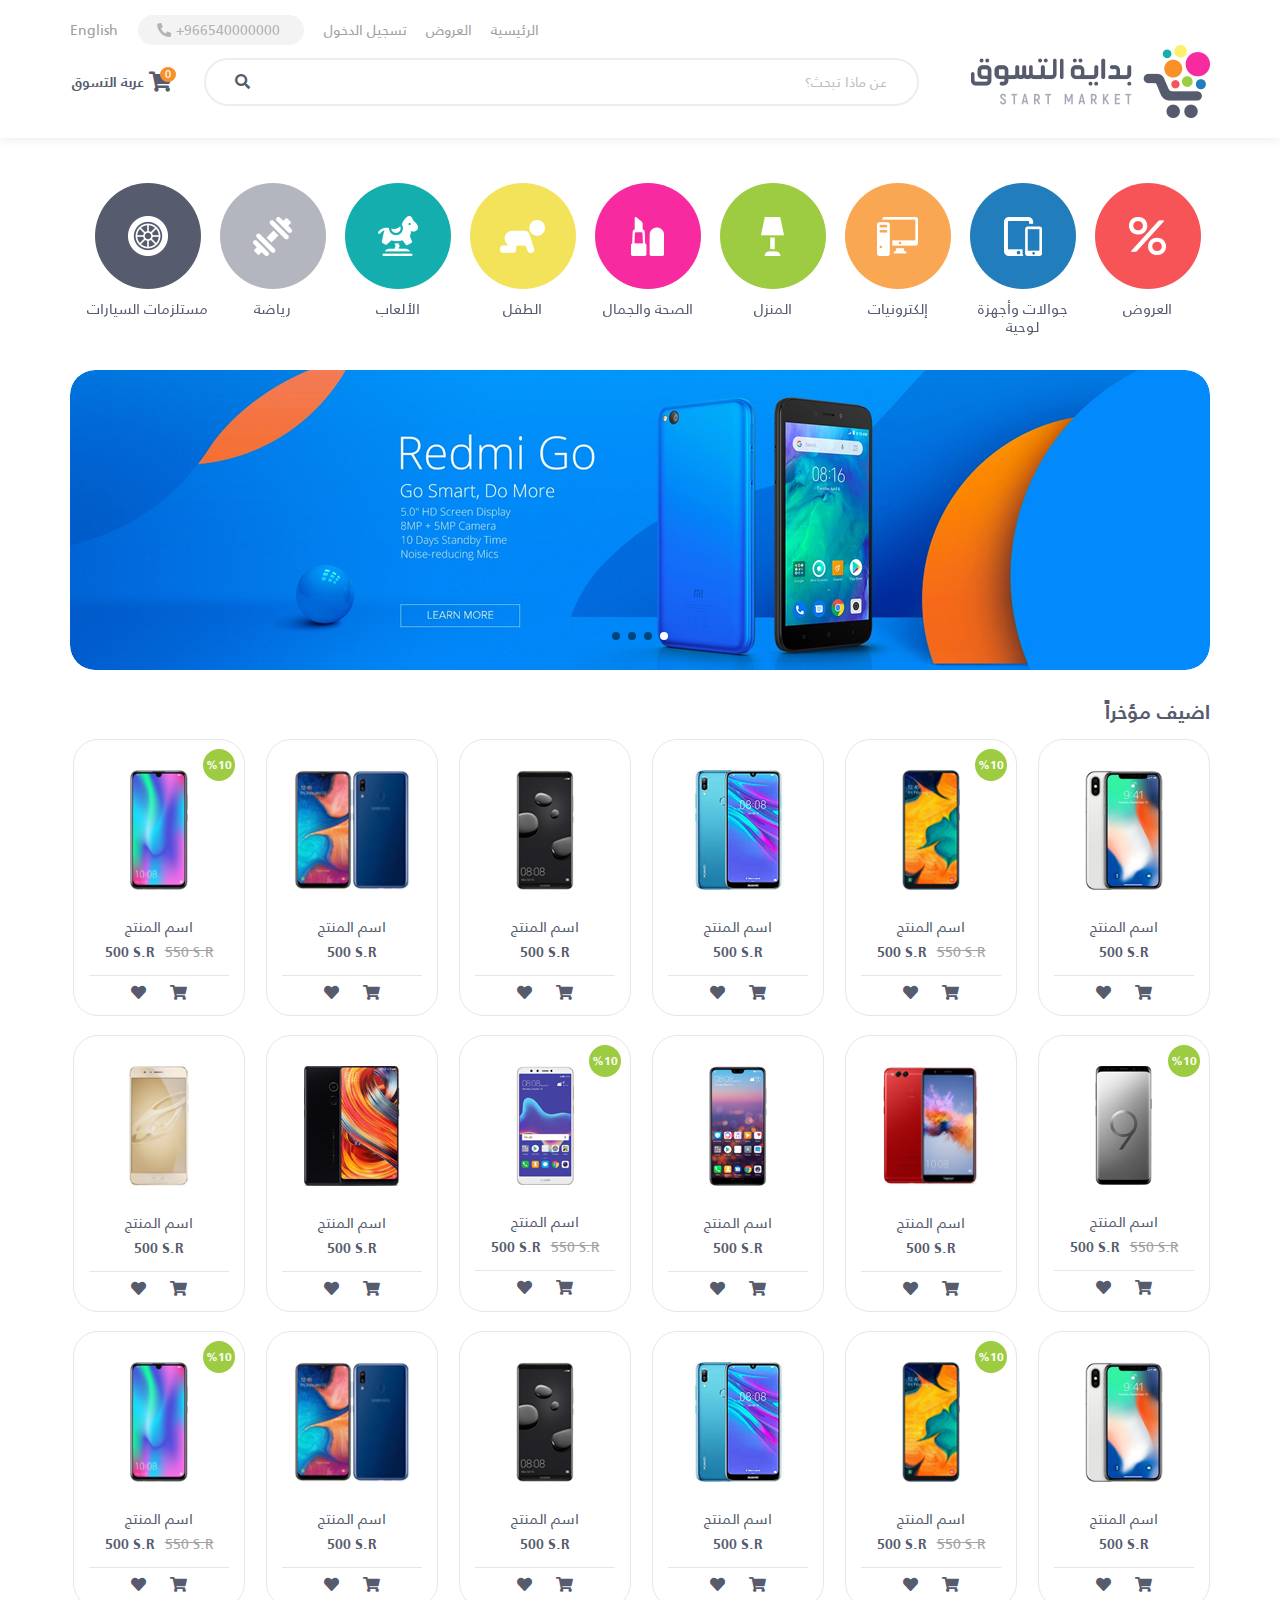
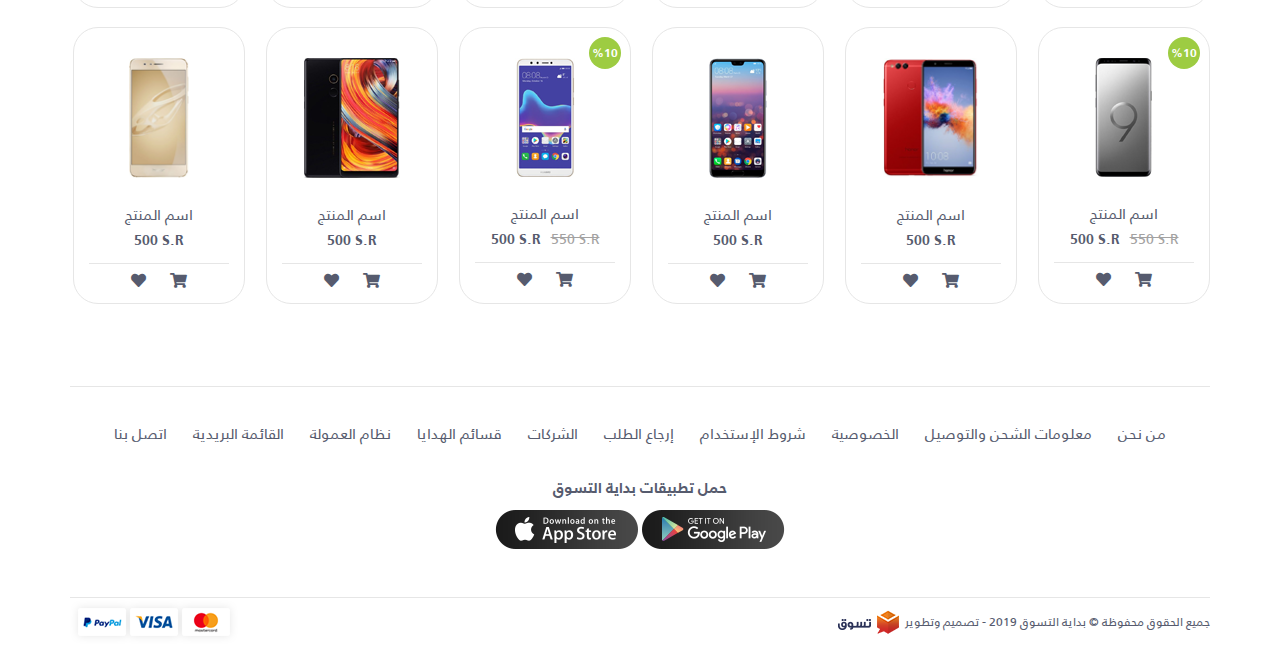
==== commit a75de419: "fix footer" ====
--- a/index.html
+++ b/index.html
@@ -181,7 +181,7 @@
 
   <!-- Start Slider -->
   <div class="slider text-center">
-    <div class="container">
+    <div class="container header-container">
       <div id="main-slider" class="owl-carousel owl-theme main-slider">
         <div class="item"><a href="#"><img src="images/slider.png" class="img-responsive"></a></div>
         <div class="item"><a href="#"><img src="images/slider.png" class="img-responsive"></a></div>
--- a/css/main.css
+++ b/css/main.css
@@ -253,6 +253,10 @@
   font-family: roman-bold;
   font-size: 14px;
   margin-right: 5px;
+  -moz-transition: all 0.3s ease-in-out;
+  -o-transition: all 0.3s ease-in-out;
+  -webkit-transition: all 0.3s ease-in-out;
+  transition: all 0.3s ease-in-out;
 }
 @media (max-width: 991px) {
   .sec-bar .cart .txt {
@@ -273,11 +277,9 @@
   font-size: 11px;
   color: #fff;
 }
-.sec-bar .cart:hover i {
+.sec-bar .cart:hover {
   color: #f65456;
-}
-.sec-bar .cart:hover .txt {
-  color: #565b6e;
+  color: #f65456;
 }
 .sec-bar .cart:hover .count {
   animation: vibe 0.7s;
@@ -379,6 +381,8 @@
 .copy .copyrights {
   color: #565b6e;
   font-size: 12px;
+}
+.copy .copyrights span {
   display: flex;
   align-items: center;
 }
@@ -536,6 +540,7 @@
   margin: 0;
   margin-top: 10px;
   display: block;
+  text-align: center;
 }
 
 .main-slider {
@@ -548,6 +553,16 @@
   bottom: 25px;
   left: 50%;
   transform: translatex(-50%);
+}
+@media (max-width: 991px) {
+  .main-slider .owl-dots {
+    bottom: 10px;
+  }
+}
+@media (max-width: 577px) {
+  .main-slider .owl-dots {
+    bottom: 5px;
+  }
 }
 .main-slider .owl-dots .owl-dot span {
   margin: 0 4px;
@@ -775,7 +790,7 @@
   text-align: center;
 }
 .product .info:hover .product-img {
-  transform: translateY(-20px);
+  transform: scale(1.2);
 }
 .product .info:hover .product-name {
   color: #f65456;
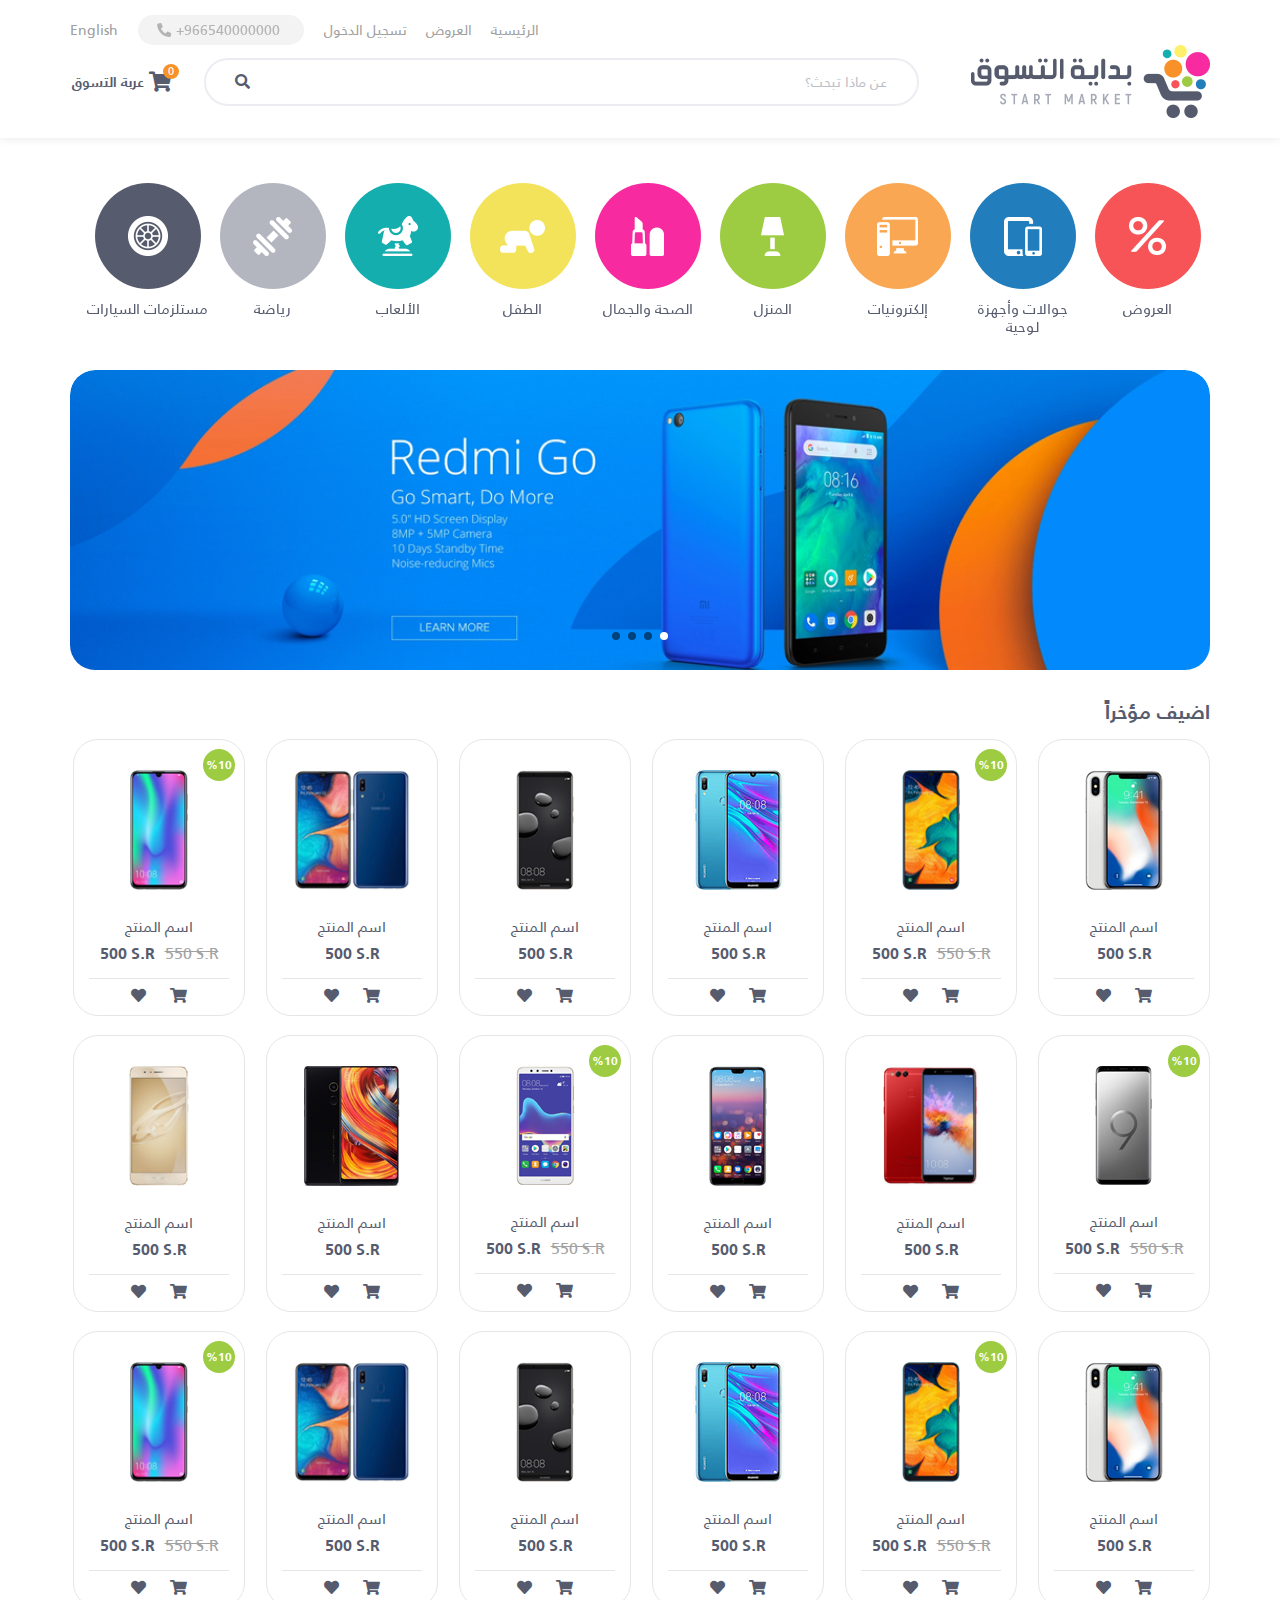
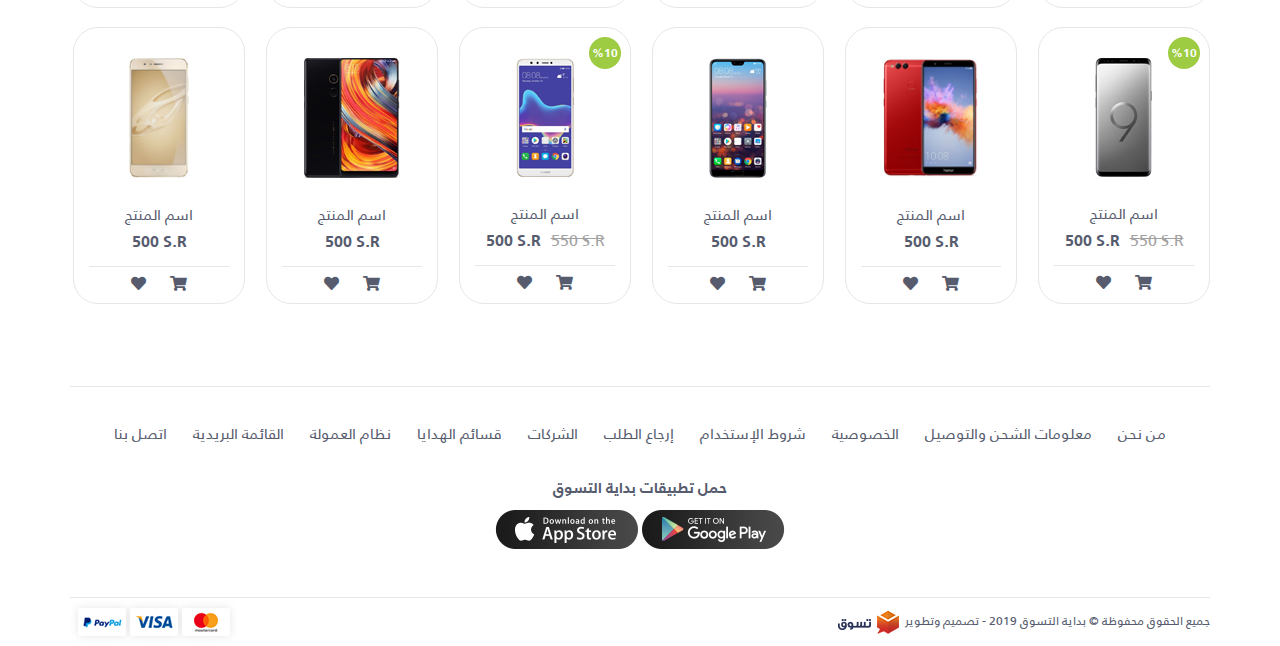
==== commit a976d43c: "fix 1" ====
--- a/index.html
+++ b/index.html
@@ -29,15 +29,15 @@
         <a href="index-en.html" class="lang">English</a>
       </div>
       <div class="sec-bar">
-        <div class="menu">
-          <i class="fas fa-bars menu-btn"></i>
-        </div>
         <div class="logo">
           <a href="index.html"><img src="images/logo.png" alt="logo"></a>
-          <a href="#" class="cart">
-            <i class="fas fa-shopping-cart"></i>
-            <span class="count">0</span>
-          </a>
+          <div class="menu">
+            <a href="#" class="cart">
+              <i class="fas fa-shopping-cart"></i>
+              <span class="count">0</span>
+            </a>
+            <i class="fas fa-bars menu-btn"></i>
+          </div>
         </div>
         <div class="search">
           <div class="search-container">
--- a/css/main.css
+++ b/css/main.css
@@ -127,6 +127,11 @@
   -o-box-shadow: 0px 0px 10px 0px rgba(1, 1, 1, 0.1);
   margin-bottom: 45px;
 }
+@media (max-width: 767px) {
+  .head {
+    margin-bottom: 25px;
+  }
+}
 
 .top-bar {
   display: flex;
@@ -198,12 +203,9 @@
 }
 @media (max-width: 577px) {
   .sec-bar .menu {
-    display: block;
+    display: flex;
     font-size: 20px;
     color: #565b6e;
-    position: absolute;
-    right: 15px;
-    top: 10px;
   }
 }
 @media (max-width: 577px) {
@@ -222,6 +224,7 @@
   .sec-bar .logo .cart {
     display: flex;
     font-size: 20px;
+    margin: 0 20px;
   }
   .sec-bar .logo .cart .count {
     top: -8px;
@@ -265,8 +268,8 @@
 }
 .sec-bar .cart .count {
   position: absolute;
-  top: -5px;
-  right: -5px;
+  top: -8px;
+  right: -8px;
   display: flex;
   align-items: center;
   justify-content: center;
@@ -291,6 +294,12 @@
   border-top: 1px solid #e6e6e6;
   border-bottom: 1px solid #e6e6e6;
 }
+@media (max-width: 767px) {
+  .foot {
+    margin-top: 20px;
+    padding: 20px 0 25px;
+  }
+}
 
 .links .linksheading {
   color: #565b6e;
@@ -381,8 +390,6 @@
 .copy .copyrights {
   color: #565b6e;
   font-size: 12px;
-}
-.copy .copyrights span {
   display: flex;
   align-items: center;
 }
@@ -478,6 +485,11 @@
 .catslider {
   margin-bottom: 35px;
 }
+@media (max-width: 767px) {
+  .catslider {
+    margin-bottom: 15px;
+  }
+}
 .catslider .catswipe {
   display: flex;
   flex-direction: column;
@@ -544,8 +556,10 @@
 }
 
 .main-slider {
+  max-height: 300px;
+  max-width: 1140px;
+  overflow: hidden;
   border-radius: 25px;
-  overflow: hidden;
 }
 .main-slider .owl-dots {
   margin-top: 0;
@@ -580,8 +594,18 @@
 .main-slider .owl-dots .owl-dot:hover span {
   background-color: white;
 }
+@media (max-width: 767px) {
+  .main-slider {
+    border-radius: 5px;
+  }
+}
 .main-slider img {
   border-radius: 25px;
+}
+@media (max-width: 767px) {
+  .main-slider img {
+    border-radius: 5px;
+  }
 }
 
 .accordion {
@@ -789,9 +813,6 @@
   display: block;
   text-align: center;
 }
-.product .info:hover .product-img {
-  transform: scale(1.2);
-}
 .product .info:hover .product-name {
   color: #f65456;
 }
@@ -803,6 +824,12 @@
   -webkit-transition: all 0.5s ease-in-out;
   transition: all 0.5s ease-in-out;
 }
+@media (max-width: 767px) {
+  .product .product-img {
+    height: 120px;
+    max-height: 120px;
+  }
+}
 .product .product-name {
   margin: 25px 0 6px;
   font-size: 15px;
@@ -817,6 +844,12 @@
   direction: ltr;
   display: block;
   color: #565b6e;
+  font-size: 16px;
+}
+@media (max-width: 577px) {
+  .product .product-price {
+    font-size: 14px;
+  }
 }
 .product .product-price .old-price {
   margin-left: 10px;
@@ -857,7 +890,6 @@
   z-index: 55;
   position: absolute;
   font-size: 12px;
-  font-family: roman-bold;
   top: -22px;
   display: flex;
   justify-content: center;
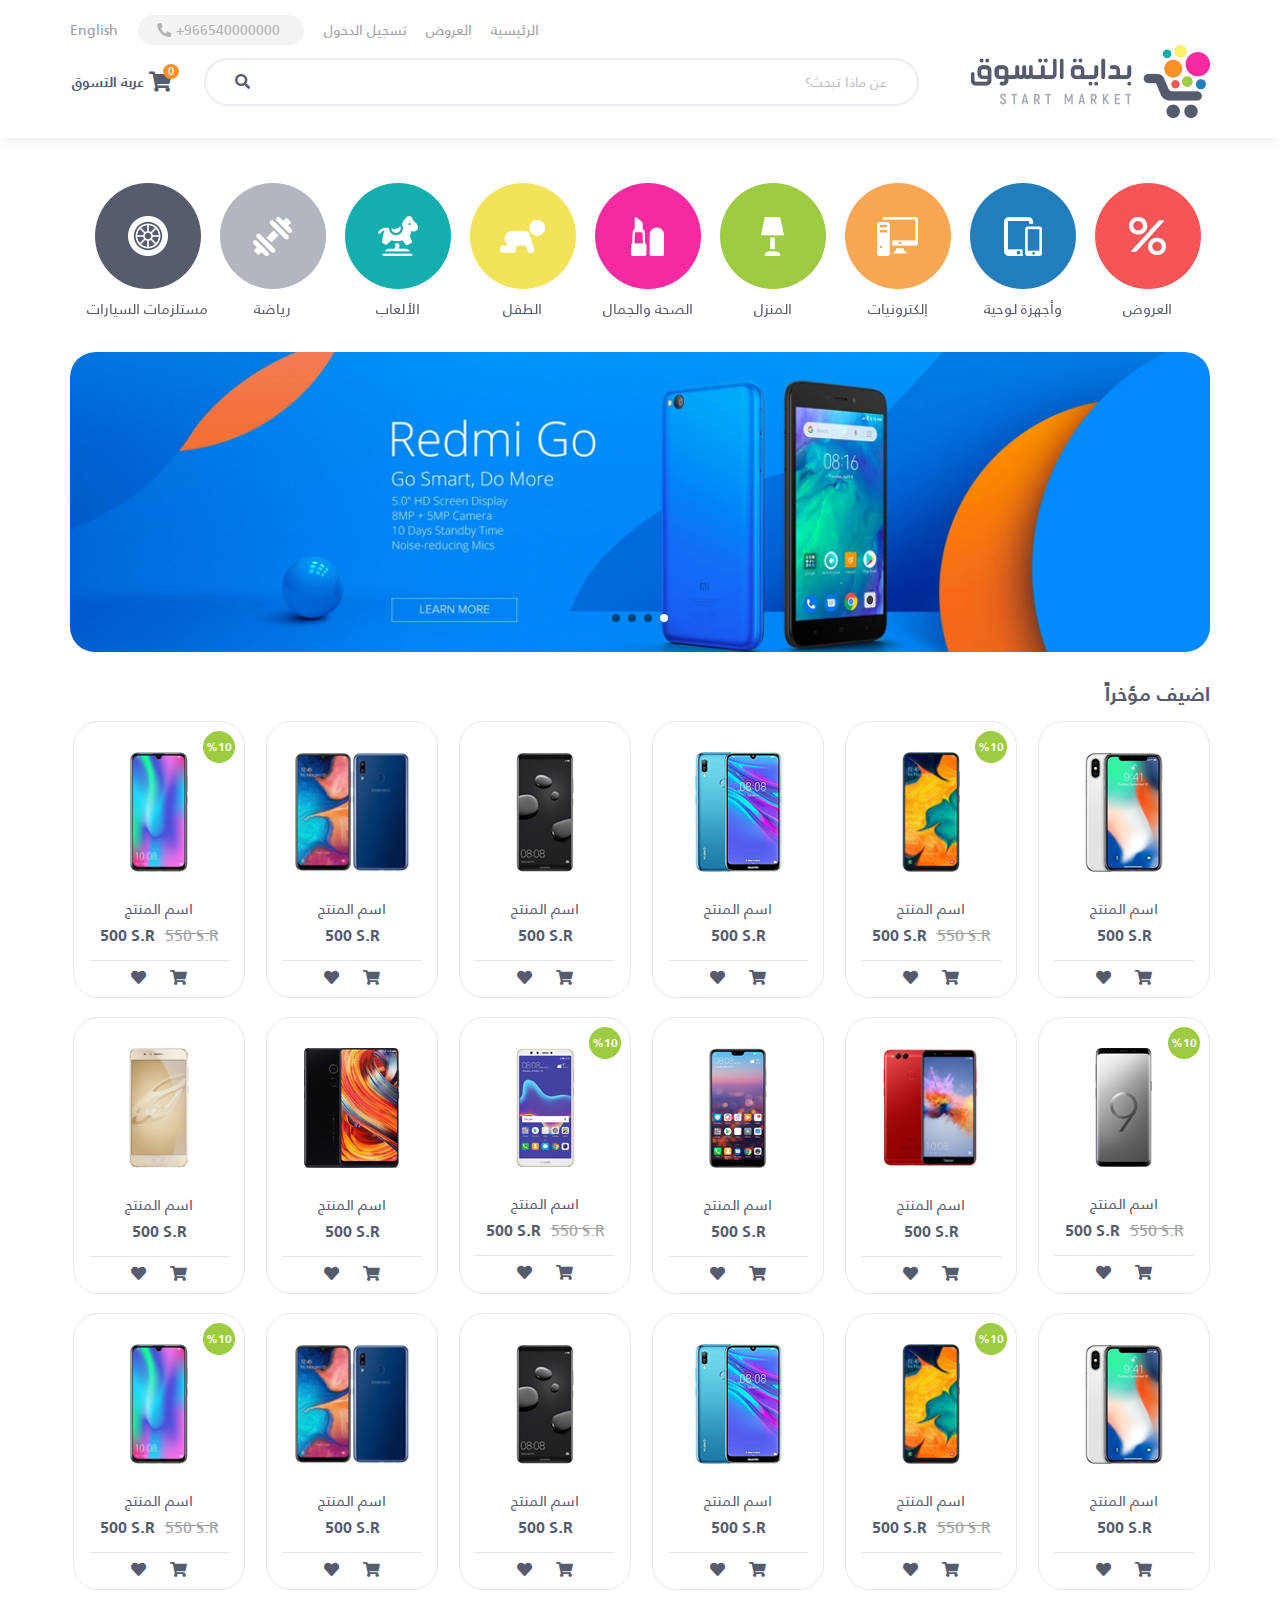
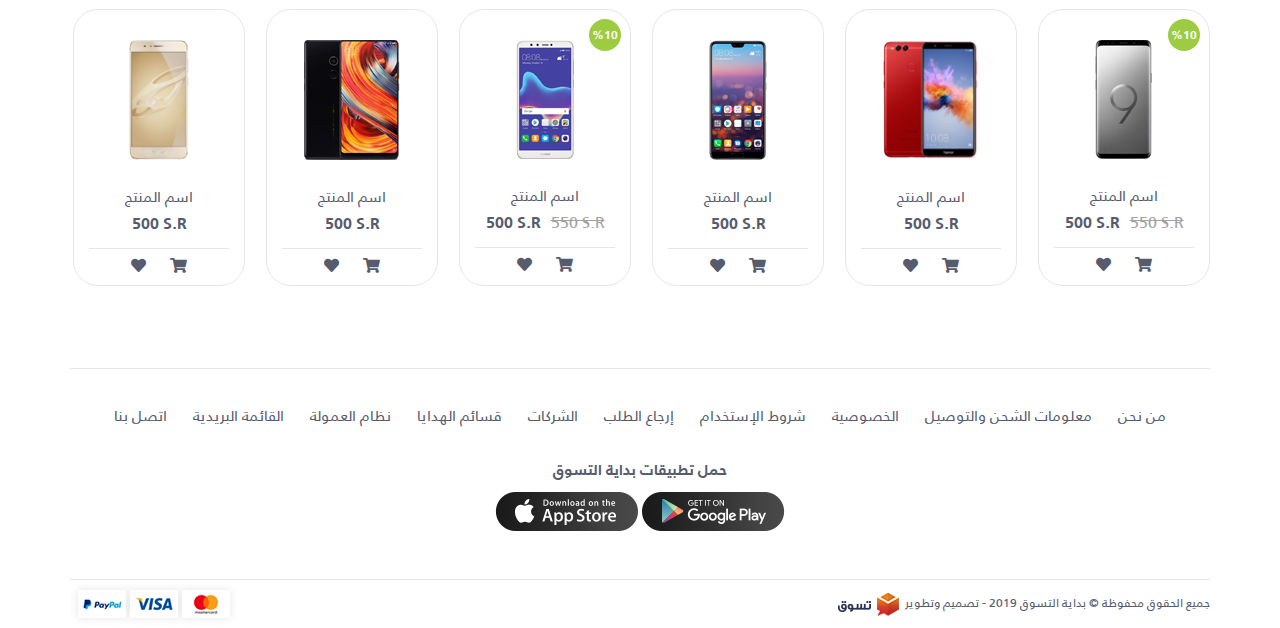
==== commit f2d1d4f7: "fix 2" ====
--- a/index.html
+++ b/index.html
@@ -30,7 +30,7 @@
       </div>
       <div class="sec-bar">
         <div class="logo">
-          <a href="index.html"><img src="images/logo.png" alt="logo"></a>
+          <a href="index.html"><img src="images/logo.png" alt="logo" class="img-responsive"></a>
           <div class="menu">
             <a href="#" class="cart">
               <i class="fas fa-shopping-cart"></i>
@@ -65,6 +65,20 @@
         <li class="link-li"><a href="#" class="link">الرئيسية</a></li>
         <li class="link-li"><a href="#" class="link offers">العروض</a></li>
         <li class="link-li"><a href="#" class="link">تسجيل الدخول</a></li>
+        <li class="link-li"><a href="#" class="link drop accordion">الأقسام</a>
+          <div class="panel">
+            <ul class="droplinks list-unstyled">
+              <li><a href="#" class="link dropitem">جوالات وأجهزة لوحية</a></li>
+              <li><a href="#" class="link dropitem">إلكترونيات</a></li>
+              <li><a href="#" class="link dropitem">المنزل</a></li>
+              <li><a href="#" class="link dropitem">الصحة والجمال</a></li>
+              <li><a href="#" class="link dropitem">الطفل</a></li>
+              <li><a href="#" class="link dropitem">الألعاب</a></li>
+              <li><a href="#" class="link dropitem">رياضة</a></li>
+              <li><a href="#" class="link dropitem">مستلزمات السيارات</a></li>
+            </ul>
+          </div>
+        </li>
         <li class="link-li"><a href="index-en.html" class="link">English</a></li>
       </ul>
       <a href="#" class="Phone">966540000000+<i class="fas fa-phone"></i></i></a>
@@ -94,7 +108,7 @@
                 <div class="tab-img mobiles">
                   <img src="images/item2.png" alt="!#">
                 </div>
-                <p class="tab-info">جوالات وأجهزة
+                <p class="tab-info"> وأجهزة
                   لوحية</p>
               </a>
             </div>
@@ -720,8 +734,8 @@
         </div>
       </div>
       <div class="copy">
-        <div class="copyrights"><span>جميع الحقوق محفوظة © بداية التسوق 2019 - تصميم وتطوير<a href="#"><img
-                src="images/tasawk.png"></a></span></div>
+        <div class="copyrights"><span>جميع الحقوق محفوظة © بداية التسوق 2019 - <span class="tasawk">تصميم وتطوير<a
+                href="#"><img src="images/tasawk.png"></a></span></div>
         <a href="#" class="payments"><img src="images/payments.png"></a>
       </div>
     </div>
--- a/css/main.css
+++ b/css/main.css
@@ -216,6 +216,9 @@
     display: flex;
     margin: 40px 0 25px;
   }
+  .sec-bar .logo img {
+    width: 250px;
+  }
 }
 .sec-bar .logo .cart {
   display: none;
@@ -385,6 +388,7 @@
     flex-direction: column;
     justify-content: center;
     text-align: center;
+    padding: 10px 0;
   }
 }
 .copy .copyrights {
@@ -392,9 +396,25 @@
   font-size: 12px;
   display: flex;
   align-items: center;
+}
+@media (max-width: 767px) {
+  .copy .copyrights .tasawk {
+    display: block;
+  }
+}
+@media (max-width: 767px) {
+  .copy .copyrights {
+    order: 2;
+    line-height: 2;
+  }
 }
 .copy .copyrights a {
   margin-right: 6px;
+}
+@media (max-width: 767px) {
+  .copy .payments {
+    order: 1;
+  }
 }
 
 .xs-nav {
@@ -435,6 +455,9 @@
   color: #f65456;
   background-color: transparent;
 }
+.main-xs-nav .droplinks li {
+  margin-top: 8px;
+}
 .main-xs-nav .closebtn {
   position: absolute;
   top: 25px;
@@ -487,7 +510,7 @@
 }
 @media (max-width: 767px) {
   .catslider {
-    margin-bottom: 15px;
+    margin-bottom: 25px;
   }
 }
 .catslider .catswipe {
@@ -608,23 +631,49 @@
   }
 }
 
-.accordion {
+.xs-nav .accordion {
   cursor: pointer;
   width: 100%;
   transition: 0.5s;
 }
-.accordion:after {
+.xs-nav .accordion:after {
+  content: "+";
+  color: #565b6e;
+  margin-left: 25px;
+  font-size: 18px;
+  float: left;
+}
+.xs-nav .accordion.active:after {
+  content: "−";
+}
+.xs-nav .panel {
+  padding: 0 18px;
+  max-height: 0;
+  overflow: hidden;
+  transition: max-height 0.5s ease-out;
+  border: none;
+  box-shadow: none;
+  border-radius: 0;
+  background-color: transparent;
+  margin-bottom: 0;
+}
+
+.foot .accordion {
+  cursor: pointer;
+  width: 100%;
+  transition: 0.5s;
+}
+.foot .accordion:after {
   content: "+";
   color: #565b6e;
   margin-left: 5px;
   font-size: 18px;
   float: left;
 }
-.accordion.active:after {
+.foot .accordion.active:after {
   content: "−";
 }
-
-.panel {
+.foot .panel {
   padding: 0 18px;
   max-height: 0;
   overflow: hidden;
